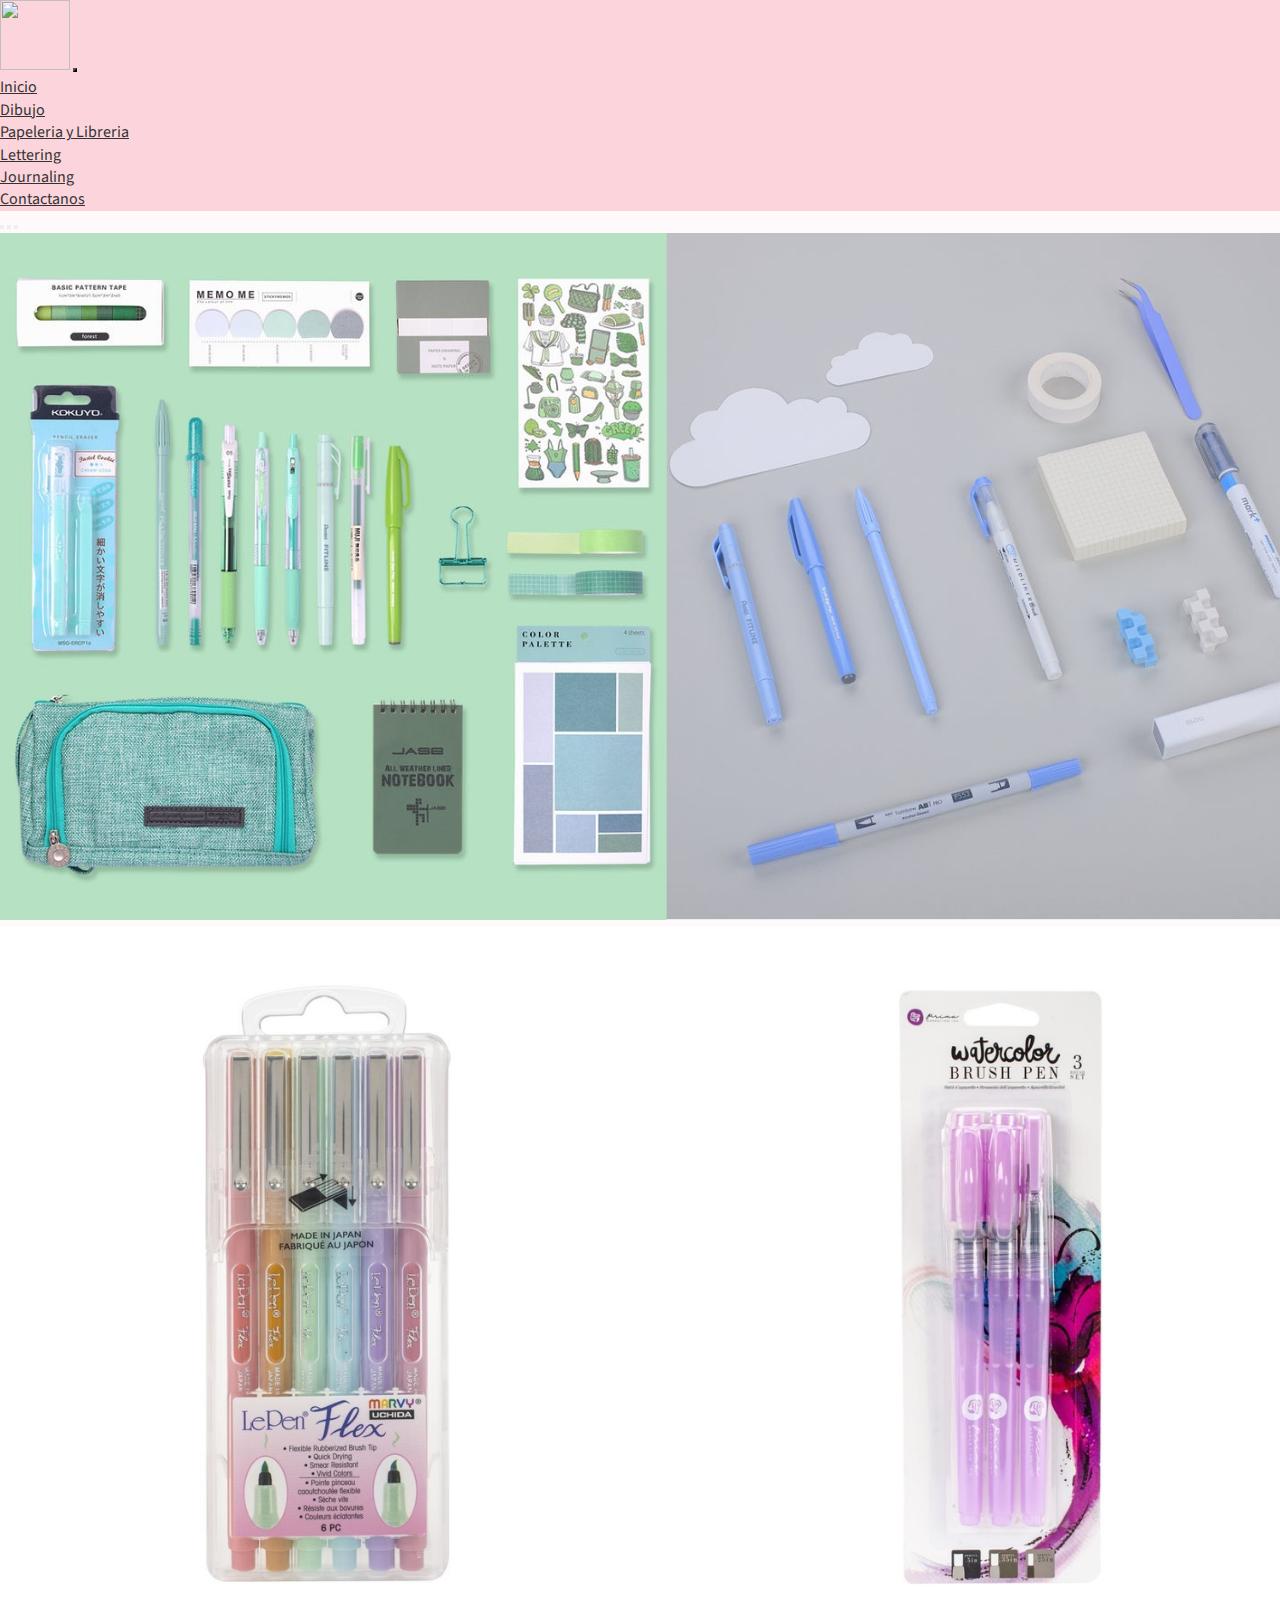
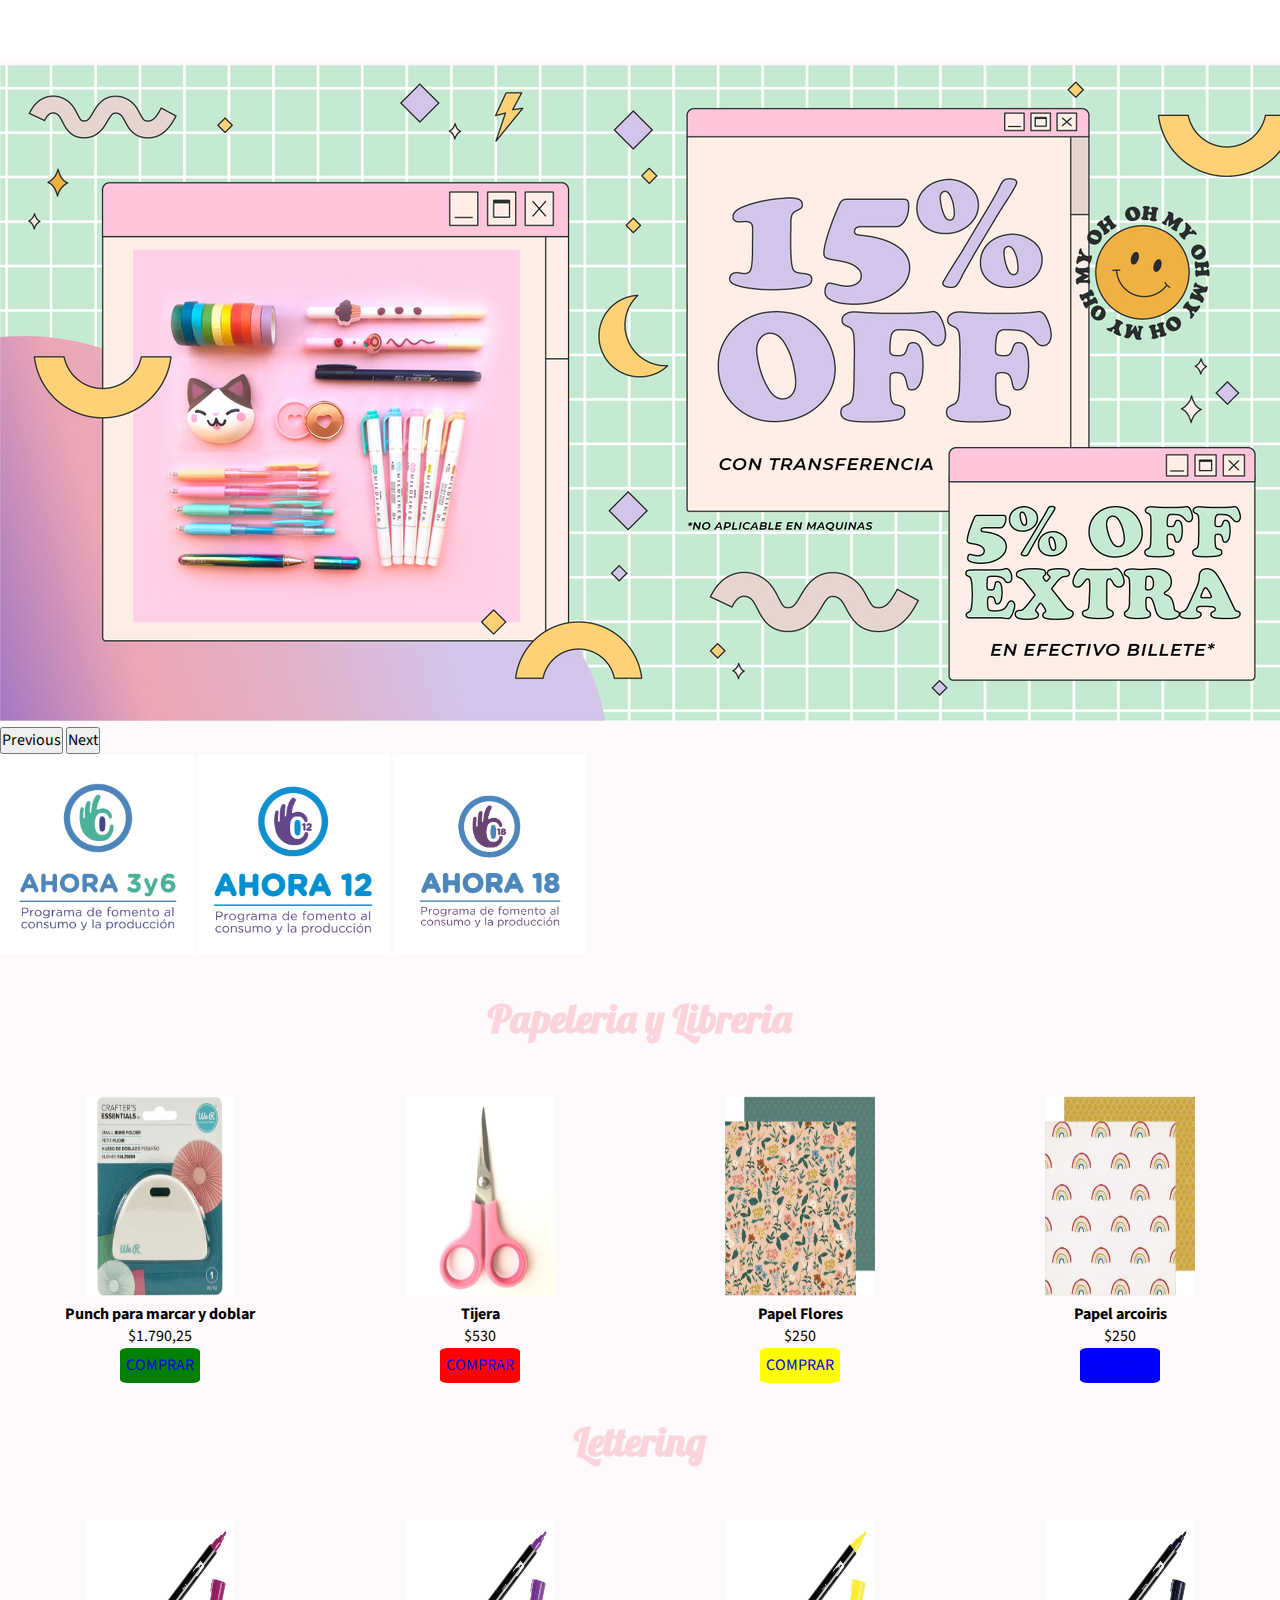
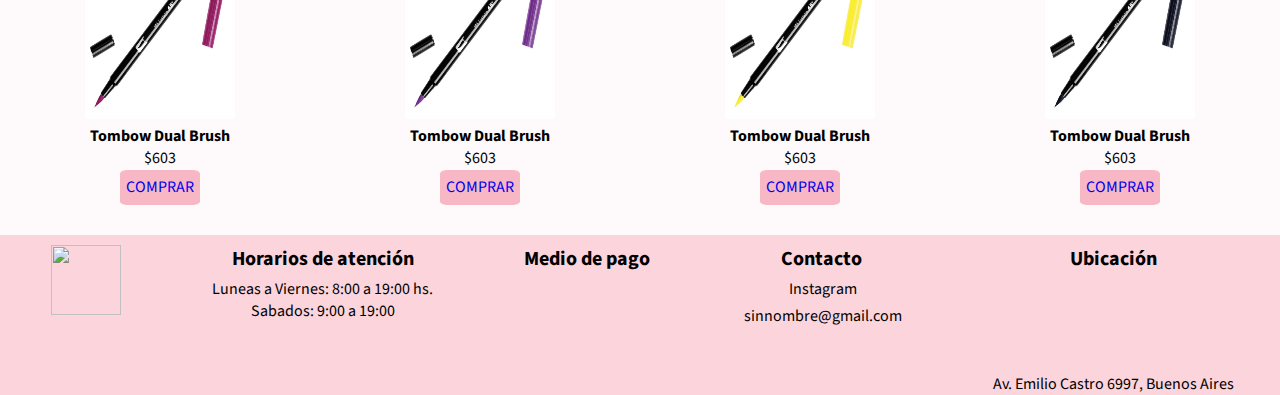
==== index.html @ 9a9f1399 "index" ====
<!DOCTYPE html>
<html lang="en">
<head>
    <meta charset="utf-8">
    <meta name="viewport" content="width=device-width, initial-scale=1" >
    <link href="https://cdn.jsdelivr.net/npm/bootstrap@5.1.3/dist/css/bootstrap.min.css" rel="stylesheet" integrity="sha384-1BmE4kWBq78iYhFldvKuhfTAU6auU8tT94WrHftjDbrCEXSU1oBoqyl2QvZ6jIW3" crossorigin="anonymous">
    <link rel="preconnect" href="https://fonts.googleapis.com">
    <link rel="preconnect" href="https://fonts.gstatic.com" crossorigin>
    <link href="https://fonts.googleapis.com/css2?family=IBM+Plex+Sans:ital,wght@0,300;1,200&family=Luxurious+Roman&family=Nanum+Gothic:wght@700&family=Open+Sans:ital,wght@0,600;1,400&family=Playfair+Display:ital,wght@0,400;1,500&family=Source+Sans+Pro:wght@200&display=swap" rel="stylesheet">
    <link rel="preconnect" href="https://fonts.googleapis.com">
    <link rel="preconnect" href="https://fonts.gstatic.com" crossorigin>
    <link href="https://fonts.googleapis.com/css2?family=IBM+Plex+Sans:ital,wght@0,300;1,200&family=Lobster&family=Luxurious+Roman&family=Nanum+Gothic:wght@700&family=Open+Sans:ital,wght@0,600;1,400&family=Playfair+Display:ital,wght@0,400;1,500&family=Source+Sans+Pro:wght@200&display=swap" rel="stylesheet">
    <meta http-equiv="X-UA-Compatible" content="IE=edge">
    <title>Zona Papel</title>
    <link rel="stylesheet" href="https://cdnjs.cloudflare.com/ajax/libs/font-awesome/6.0.0-beta3/css/all.min.css" integrity="sha512-Fo3rlrZj/k7ujTnHg4CGR2D7kSs0v4LLanw2qksYuRlEzO+tcaEPQogQ0KaoGN26/zrn20ImR1DfuLWnOo7aBA==" crossorigin="anonymous" referrerpolicy="no-referrer" />
    <link rel="stylesheet" href="css/main.css">
    <meta name="keywords" content="lettering, dibujo, papeleria bonita, papeleria, journaling, artistica" >
    <meta name="description" content="Zona Papel| Encontrá articulos de Librería, Lettering y Journaling,etc. Enviamos a toda la Argentina">

</head>
<body>
    <header class="cabecera">
        <nav class="navbar navbar-expand-md sticky-top">
            <div class="container-fluid">
                <img class="logo" src="https://d3ugyf2ht6aenh.cloudfront.net/stores/001/037/217/themes/common/logo-2055998280-1565468086-b9116919ba7d01151e29ec7195a3d9411565468087-480-0.jpg?0" height="70" width="70">
                <button class="navbar-toggler " style="background-color: #F8B7C4" type="button" data-bs-toggle="collapse" data-bs-target="#navbarSupportedContent" aria-controls="navbarSupportedContent" >
                <span class="navbar-toggler-icon"></span>
                </button>
                <div class="collapse navbar-collapse d-md-flex justify-content-end" id="navbarSupportedContent">
                    <ul class="navbar-nav  mb-2 mb-lg-0">
                        <li class="nav-item text-center">
                            <a class="nav-link active cabeceraTexto" aria-current="page" href="#">Inicio</a>
                        </li>
                        <li class="nav-item text-center" >
                            <a class="nav-link cabeceraTexto" href="vistas/dibujo.html"  target="_blank">Dibujo</a>
                        </li>
                        <li class="nav-item text-center">
                            <a class="nav-link cabeceraTexto" href="vistas/papeleria.html" target="_blank">Papeleria y Libreria </a>
                        </li>
                        <li class="nav-item text-center">
                            <a class="nav-link cabeceraTexto" href="vistas/lettering.html" target="_blank">Lettering</a>
                        </li>
                        <li class="nav-item text-center">
                            <a class="nav-link cabeceraTexto" href="vistas/journaling.html" target="_blank">Journaling</a>
                        </li>
                        <li class="nav-item text-center">
                            <a class="nav-link cabeceraTexto" href="vistas/contacto.html" target="_blank">Contactanos</a>
                        </li>
                    </ul>
                </div>
            </div>
        </nav>
    </header>
    <section class="container-fluid"> 
        <div class="row">
            <div class="p-0">
            <div id="carouselExampleIndicators" class="carousel slide" data-bs-ride="carousel">
                <div class="carousel-indicators">
                <button type="button" data-bs-target="#carouselExampleIndicators" data-bs-slide-to="0" class="active" aria-current="true" aria-label="Slide 1"></button>
                <button type="button" data-bs-target="#carouselExampleIndicators" data-bs-slide-to="1" aria-label="Slide 2"></button>
                <button type="button" data-bs-target="#carouselExampleIndicators" data-bs-slide-to="2" aria-label="Slide 3"></button>
                </div>
                <div class="carousel-inner">
                    <div class="carousel-item active ">
                        <img src="multimedia/slide/diseño1.png" class="d-block w-100 " alt="...">
                    </div>
                    <div class="carousel-item">
                        <img src="multimedia/slide/diseño2.png" class="d-block w-100 " alt="...">
                    </div>
                    <div class="carousel-item">
                        <img src="multimedia/slide/slideImg1.jpg" class="d-block w-100 " alt="...">
                    </div>
                </div>
                <button class="carousel-control-prev" type="button" data-bs-target="#carouselExampleIndicators" data-bs-slide="prev">
                <span class="carousel-control-prev-icon" aria-hidden="true"></span>
                <span class="visually-hidden">Previous</span>
                </button>
                <button class="carousel-control-next" type="button" data-bs-target="#carouselExampleIndicators" data-bs-slide="next">
                <span class="carousel-control-next-icon" aria-hidden="true"></span>
                <span class="visually-hidden">Next</span>
                </button>
            </div>
            </div>
        </div>
    </section>
    <div class="container-fluid flex-direction-md-column">
        <div class="row" >
            <img class="col-md-4" src="multimedia/promocionesBancarias/ahora3y6.png" alt="ahora3y6" height="200" >
            <img class="col-md-4" src="multimedia/promocionesBancarias/ahora12.png" alt="ahora12" height="200" >
            <img class="col-md-4" src="multimedia/promocionesBancarias/ahora18.png" alt="ahora18" height="200" >
        </div>
    </div>
    <section>
        <h1 class="muestraIndexH1">Papeleria y Libreria</h1>
        <div class="muestra">
            <div class="muestraImg">
                <img class="muestraMultimedia" src="multimedia/papeleria/papeleriaImg1.jpg" alt="">
                <div class="descripcion">
                    <h3>Punch para marcar y doblar</h3>
                    <p>$1.790,25</p>
                    <button class="botonComprar1" type="button" > <a href="#" class="botonComprarEstilo">COMPRAR</a> </button>
                </div>
            </div>
            <div class="muestraImg">
                <img class="muestraMultimedia" src="multimedia/papeleria/papeleriaImg2.jpg" alt="">
                <div class="descripcion">
                    <h3>Tijera</h3>
                    <p>$530</p>
                    <button class="botonComprar2" type="button" > <a href="#" class="botonComprarEstilo">COMPRAR</a> </button>
                </div>
            </div>
            <div class="muestraImg">
                <img class="muestraMultimedia" src="multimedia/papeleria/papeleriaImg5.jpg" alt="">
                <div class="descripcion">
                    <h3>Papel Flores</h3>
                    <p>$250</p>
                    <button class="botonComprar3" type="button" > <a href="#" class="botonComprarEstilo">COMPRAR</a> </button>
                </div>
            </div>
            <div class="muestraImg">
                <img class="muestraMultimedia" src="multimedia/papeleria/papeleriaImg4.jpg" alt="">
                <div class="descripcion">
                    <h3>Papel arcoiris</h3>
                    <p>$250</p>
                    <button class="botonComprar4" type="button" > <a href="#" class="botonComprarEstilo">COMPRAR</a> </button>
                </div>
            </div>
        </div>
    </section>
    <section>
        <h1 class="muestraIndexH1">Lettering</h1>
        <div class="muestra">
            <div class="muestraImg">
                <img class="muestraMultimedia" src="multimedia/lettering/letteringImg1.jpg" alt="">
                <div class="descripcion">
                    <h3>Tombow Dual Brush</h3>
                    <p>$603</p>
                    <button class="botonComprar5" type="button" > <a href="#" class="botonComprarEstilo">COMPRAR</a> </button>
                </div>
            </div>
            <div class="muestraImg">
                <img class="muestraMultimedia" src="multimedia/lettering/letteringImg7.jpg" alt="">
                <div class="descripcion">
                    <h3>Tombow Dual Brush</h3>
                    <p>$603</p>
                    <button class="botonComprar5" type="button" > <a href="#" class="botonComprarEstilo">COMPRAR</a> </button>
                </div>
            </div>
            <div class="muestraImg">
                <img class="muestraMultimedia" src="multimedia/lettering/letteringImg8.jpg" alt="">
                <div class="descripcion">
                    <h3>Tombow Dual Brush</h3>
                    <p>$603</p>
                    <button class="botonComprar5" type="button" > <a href="#" class="botonComprarEstilo">COMPRAR</a> </button>
                </div>
            </div>
            <div class="muestraImg">
                <img class="muestraMultimedia" src="multimedia/lettering/letteringImg4.jpg" alt="">
                <div class="descripcion">
                    <h3>Tombow Dual Brush</h3>
                    <p>$603</p>
                    <button class="botonComprar5" type="button" > <a href="#" class="botonComprarEstilo">COMPRAR</a> </button>
                </div>
            </div>
        </div>
    </section>
    <footer>
        <section class="footerContenedorTodo">
            <div class="logoFooter">
                <a href="#"><img src="https://d3ugyf2ht6aenh.cloudfront.net/stores/001/037/217/themes/common/logo-2055998280-1565468086-b9116919ba7d01151e29ec7195a3d9411565468087-480-0.jpg?0" height="70" width="70"></a>
            </div>
        
            <div>
                <h3 class="footerHorarioAtencion">Horarios de atención</h3>
                <section class="footerHorarioTexto"> 
                    <p>Luneas a Viernes: 8:00 a 19:00 hs.</p>
                    <p>Sabados: 9:00 a 19:00</p>
                </section>
            </div>
    
            <div >
                <h3 class="footerMediosDePago">Medio de pago</h3>
                <section class="footerTarjetas">
                    <i class="fab fa-cc-visa"></i>
                    <i class="fab fa-cc-mastercard"></i>
                    <i class="fab fa-paypal"></i>
                    <i class="fas fa-money-bill-wave"></i>
                </section>  
            </div>
    
            <div >
                <h3 class="footerContacto">Contacto</h3>
                <div class="footerRedes">
                    <i class="fab fa-instagram"></i>
                    <a href="https://www.instagram.com/" class="footerNombreRedes" target=_blank>Instagram</a>
                </div>
                <div class="footerRedes">
                    <i class="fas fa-envelope"></i>
                    <a href="https://mail.google.com/mail/u/0/#inbox?compose=new" class="footerNombreRedes" target="_blank">sinnombre@gmail.com</a>
                </div>
            </div>
    
            <div>
                <h3 class="footerUbicacion"> Ubicación</h3>
                <div align="center">
                    <iframe class="footerMaps" src="https://www.google.com/maps/embed?pb=!1m18!1m12!1m3!1d3282.0857865982603!2d-58.519435785485015!3d-34.65253636758842!2m3!1f0!2f0!3f0!3m2!1i1024!2i768!4f13.1!3m3!1m2!1s0x95bcc856e1b2ae71%3A0x45b7f5cea31ee939!2sZona%20Papel!5e0!3m2!1ses!2sar!4v1642080886686!5m2!1ses!2sar" "align = middle"></iframe>
                </div>
                <a class="footerDireccion" href="https://www.google.com.ar/maps/place/Zona+Papel/@-34.6525364,-58.5194358,17z/data=!3m1!4b1!4m5!3m4!1s0x95bcc856e1b2ae71:0x45b7f5cea31ee939!8m2!3d-34.6525797!4d-58.5171946?hl=es" target="_blank" >Av. Emilio Castro 6997, Buenos Aires</a>
            </div>
    
    
        </section>
    </footer>





    

    <script src="https://cdn.jsdelivr.net/npm/bootstrap@5.1.3/dist/js/bootstrap.bundle.min.js" integrity="sha384-ka7Sk0Gln4gmtz2MlQnikT1wXgYsOg+OMhuP+IlRH9sENBO0LRn5q+8nbTov4+1p" crossorigin="anonymous"></script>
</body>
</html>
---- css/main.css ----
* {
  margin: 0;
  padding: 0;
  -webkit-box-sizing: border-box;
          box-sizing: border-box;
  font-family: 'Source Sans Pro', sans-serif;
  font-size: 1rem;
  line-height: 1.4em;
}

body {
  background-color: #FEF9FA;
}

.cabecera {
  background-color: #FBD4DC;
}

.cabeceraTexto {
  color: #333;
}

.h1 {
  color: #FBD4DC;
  font-family: 'Lobster', cursive;
}

.muestraIndexH1 {
  color: #FBD4DC;
  font-family: 'Lobster', cursive;
  text-align: center;
  margin-top: 30px;
  font-size: 40px;
}

.botonComprar, .botonComprar1, .botonComprar2, .botonComprar3, .botonComprar4, .botonComprar5 {
  color: #000000;
  border: none;
  height: 35px;
  width: 80px;
  border-radius: 10%;
  -webkit-transition: height 2s;
  transition: height 2s;
}

.muestra {
  display: -ms-grid;
  display: grid;
      grid-template-columns: repeat(4, 1fr);
  margin-top: 50px;
  margin-bottom: 30px;
}

.muestraImg {
  text-align: center;
}

.muestraMultimedia {
  height: 200px;
  width: 150px;
}

.muestraMultimedia:hover {
  -webkit-transform: scale(1.1, 1.1);
          transform: scale(1.1, 1.1);
  -webkit-transition: 2s;
  transition: 2s;
  filter: brightness(70%);
  -webkit-filter: brightness(70%);
  -moz-filter: brightness(70%);
}

.descripcion {
  text-align: center;
}

.botonComprar1 {
  background-color: green;
}

.botonComprar2 {
  background-color: red;
}

.botonComprar3 {
  background-color: yellow;
}

.botonComprar4 {
  background-color: blue;
}

.botonComprar5 {
  background-color: #F8B7C4;
}

.botonComprar:hover, .botonComprar1:hover, .botonComprar2:hover, .botonComprar3:hover, .botonComprar4:hover, .botonComprar5:hover {
  background-color: #F8B7C4;
  height: 41px;
  list-style: none;
}

.botonComprarEstilo {
  text-decoration: none;
}

.formularioContacto {
  display: -webkit-box;
  display: -ms-flexbox;
  display: flex;
  -webkit-box-pack: center;
      -ms-flex-pack: center;
          justify-content: center;
  margin: 3rem;
}

.tituloContacto {
  color: #FBD4DC;
  font-family: 'Lobster', cursive;
  text-align: center;
  margin-top: 30px;
  font-size: 40px;
}

.formularioContenido {
  margin: 1rem;
}

.contenidoFormulario {
  width: 100%;
  height: 30px;
}

.formularioContenidoBoton {
  display: -webkit-box;
  display: -ms-flexbox;
  display: flex;
  -webkit-box-pack: center;
      -ms-flex-pack: center;
          justify-content: center;
  margin: 1rem;
}

footer {
  width: 100%;
  background-color: #FBD4DC;
  color: #000;
  padding-top: 10px;
  padding-left: 5px;
}

.footerContenedorTodo {
  display: -webkit-box;
  display: -ms-flexbox;
  display: flex;
  -ms-flex-pack: distribute;
      justify-content: space-around;
}

.footerHorarioAtencion {
  text-align: center;
  font-size: 20px;
}

.footerHorarioTexto {
  margin-top: 5px;
  text-align: center;
}

.footerMediosDePago {
  text-align: center;
  font-size: 20px;
}

.footerTarjetas i {
  margin-top: 5px;
  width: 33px;
  height: 33px;
}

.footerContacto {
  text-align: center;
  font-size: 20px;
}

.footerRedes {
  margin-top: 5px;
  display: -webkit-box;
  display: -ms-flexbox;
  display: flex;
  -webkit-box-pack: center;
      -ms-flex-pack: center;
          justify-content: center;
}

.footerNombreRedes {
  text-decoration: none;
  color: #000000;
  margin-left: 2px;
}

.footerUbicacion {
  text-align: center;
  font-size: 20px;
}

.footerDireccion {
  text-decoration: none;
  color: #000000;
}

.footerMaps {
  border: 0px;
  display: -webkit-box;
  display: -ms-flexbox;
  display: flex;
  text-align: center;
  width: 150px;
  height: 100px;
}

@media only screen and (min-width: 320px) and (max-width: 576px) {
  .muestraIndexH1 {
    color: #FBD4DC;
    font-family: 'Lobster', cursive;
    text-align: center;
    font-size: 30px;
  }
  .muestra {
    -webkit-box-orient: vertical;
    -webkit-box-direction: normal;
        -ms-flex-direction: column;
            flex-direction: column;
    -webkit-box-align: center;
        -ms-flex-align: center;
            align-items: center;
    margin-top: 30px;
    margin-bottom: 30px;
  }
  .muestraMultimedia {
    margin-top: 4%;
  }
  .footerContenedorTodo {
    -webkit-box-orient: vertical;
    -webkit-box-direction: normal;
        -ms-flex-direction: column;
            flex-direction: column;
    -webkit-box-align: center;
        -ms-flex-align: center;
            align-items: center;
  }
  .muestra {
    display: -ms-grid;
    display: grid;
        grid-template-columns: repeat(2, 1fr);
        grid-template-rows: repeat(2, 1fr);
  }
}
/*# sourceMappingURL=main.css.map */
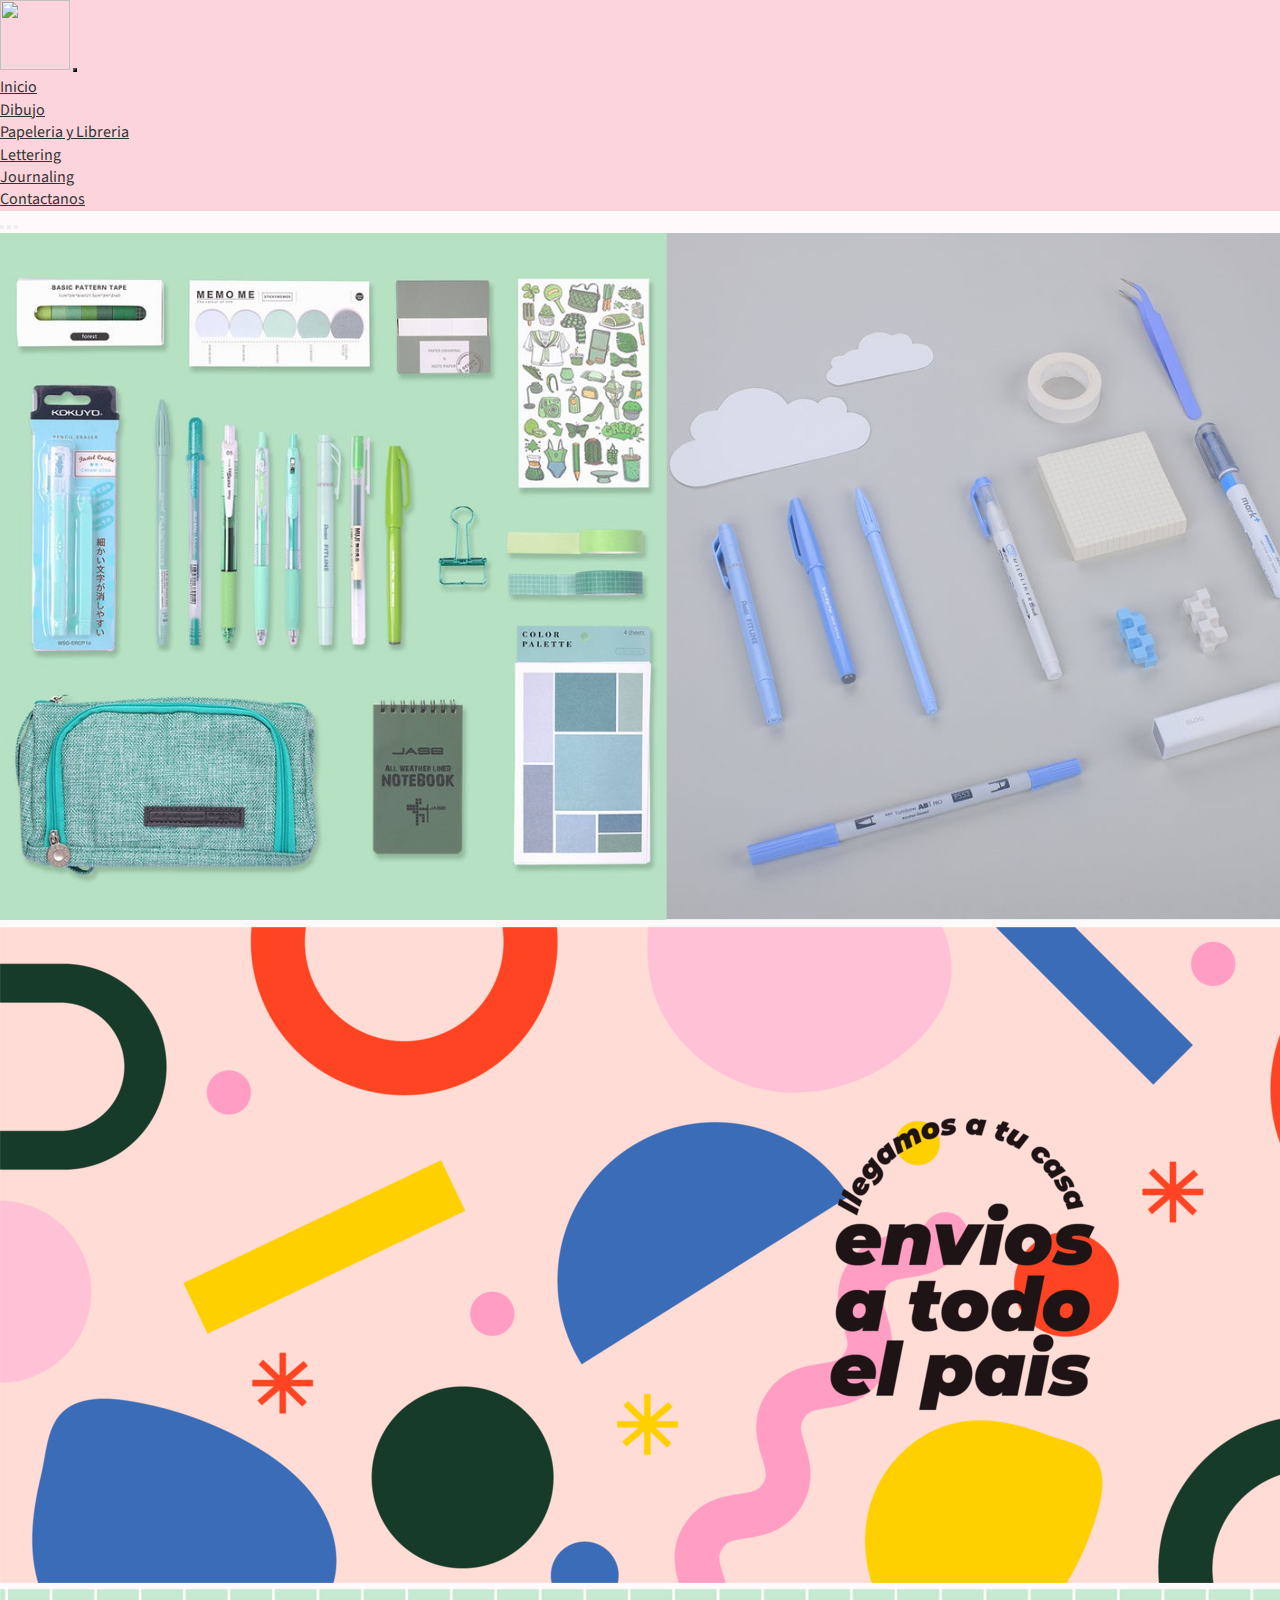
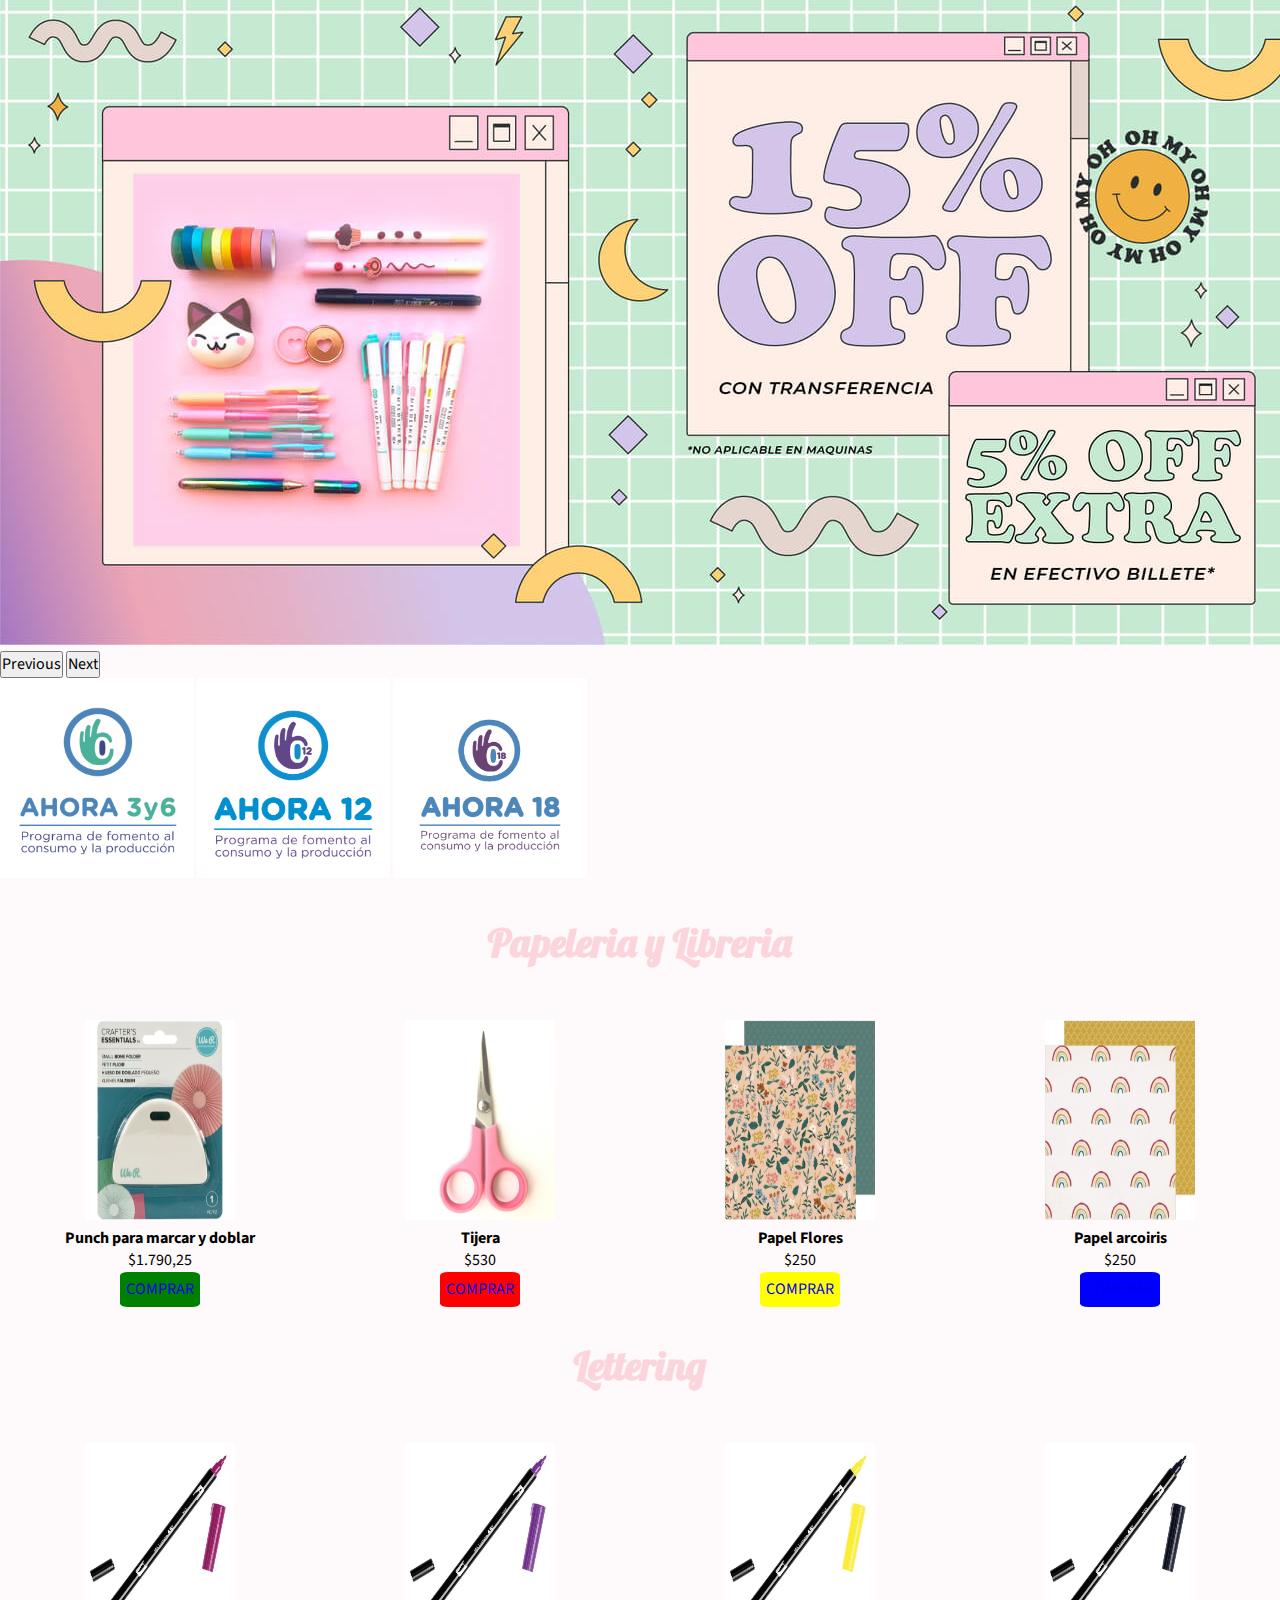
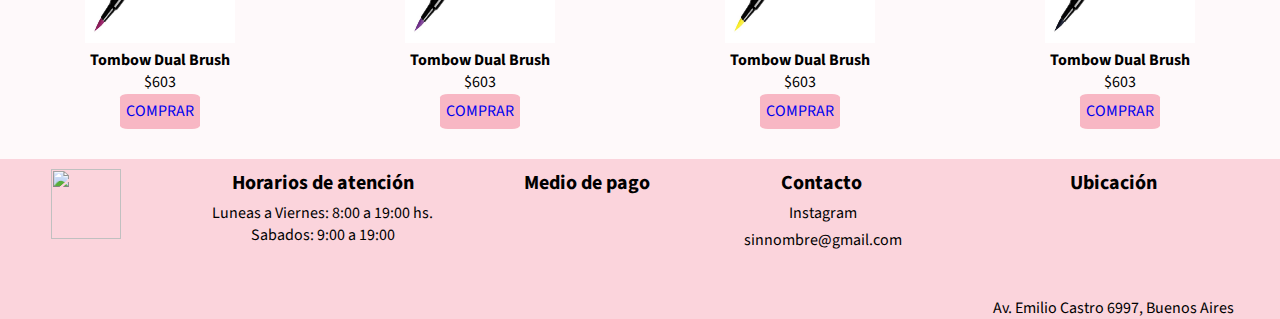
==== commit fd66baf4: "slide" ====
--- a/index.html
+++ b/index.html
@@ -23,9 +23,9 @@
         <nav class="navbar navbar-expand-md sticky-top">
             <div class="container-fluid">
                 <img class="logo" src="https://d3ugyf2ht6aenh.cloudfront.net/stores/001/037/217/themes/common/logo-2055998280-1565468086-b9116919ba7d01151e29ec7195a3d9411565468087-480-0.jpg?0" height="70" width="70">
-                <button class="navbar-toggler " style="background-color: #F8B7C4" type="button" data-bs-toggle="collapse" data-bs-target="#navbarSupportedContent" aria-controls="navbarSupportedContent" >
-                <span class="navbar-toggler-icon"></span>
-                </button>
+                <button class="navbar-toggler" style="background-color: #F8B7C4" type="button" data-bs-toggle="collapse" data-bs-target="#navbarSupportedContent" aria-controls="navbarSupportedContent" aria-expanded="true" aria-label="Toggle navigation">
+                    <span class="navbar-toggler-icon"></span>
+                    </button>
                 <div class="collapse navbar-collapse d-md-flex justify-content-end" id="navbarSupportedContent">
                     <ul class="navbar-nav  mb-2 mb-lg-0">
                         <li class="nav-item text-center">
@@ -61,11 +61,11 @@
                 <button type="button" data-bs-target="#carouselExampleIndicators" data-bs-slide-to="2" aria-label="Slide 3"></button>
                 </div>
                 <div class="carousel-inner">
-                    <div class="carousel-item active ">
+                    <div class="carousel-item">
                         <img src="multimedia/slide/diseño1.png" class="d-block w-100 " alt="...">
                     </div>
                     <div class="carousel-item">
-                        <img src="multimedia/slide/diseño2.png" class="d-block w-100 " alt="...">
+                        <img src="multimedia/slide/slideImg2.jpg" class="d-block w-100 " alt="...">
                     </div>
                     <div class="carousel-item">
                         <img src="multimedia/slide/slideImg1.jpg" class="d-block w-100 " alt="...">
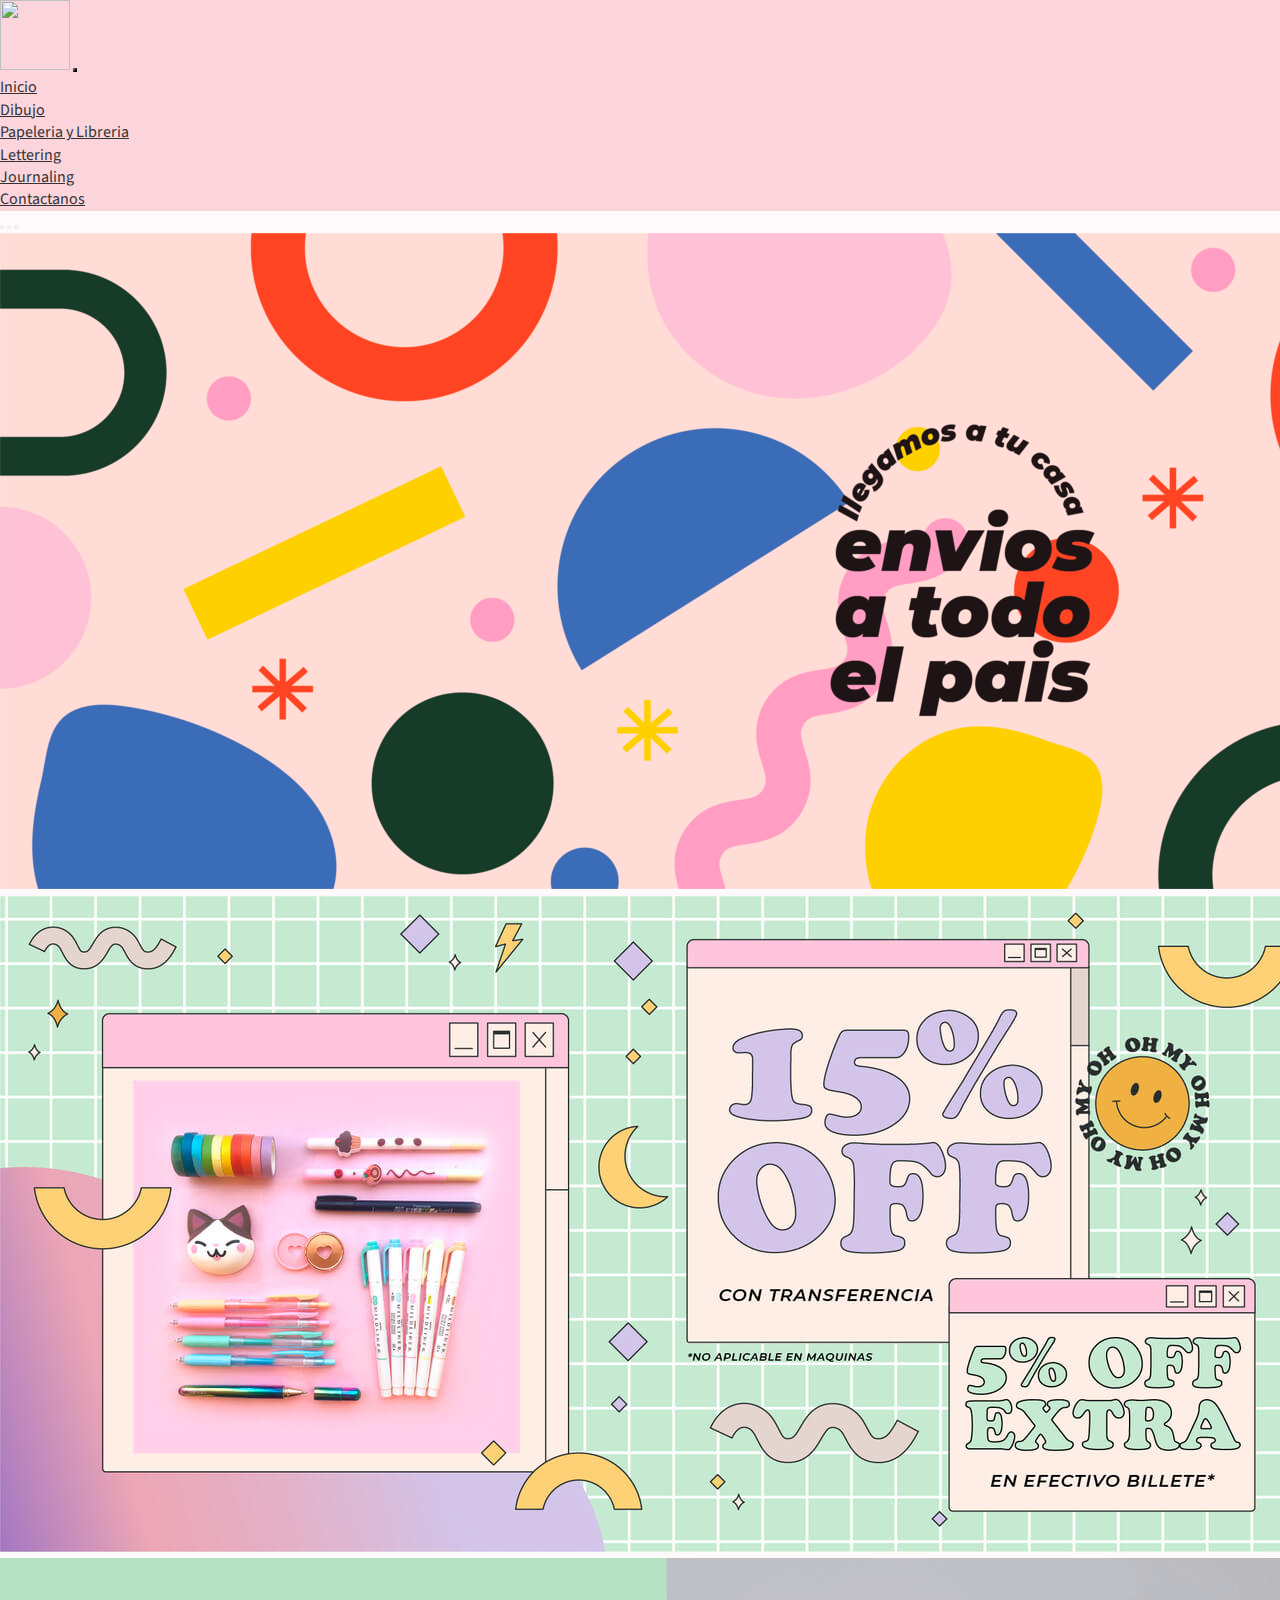
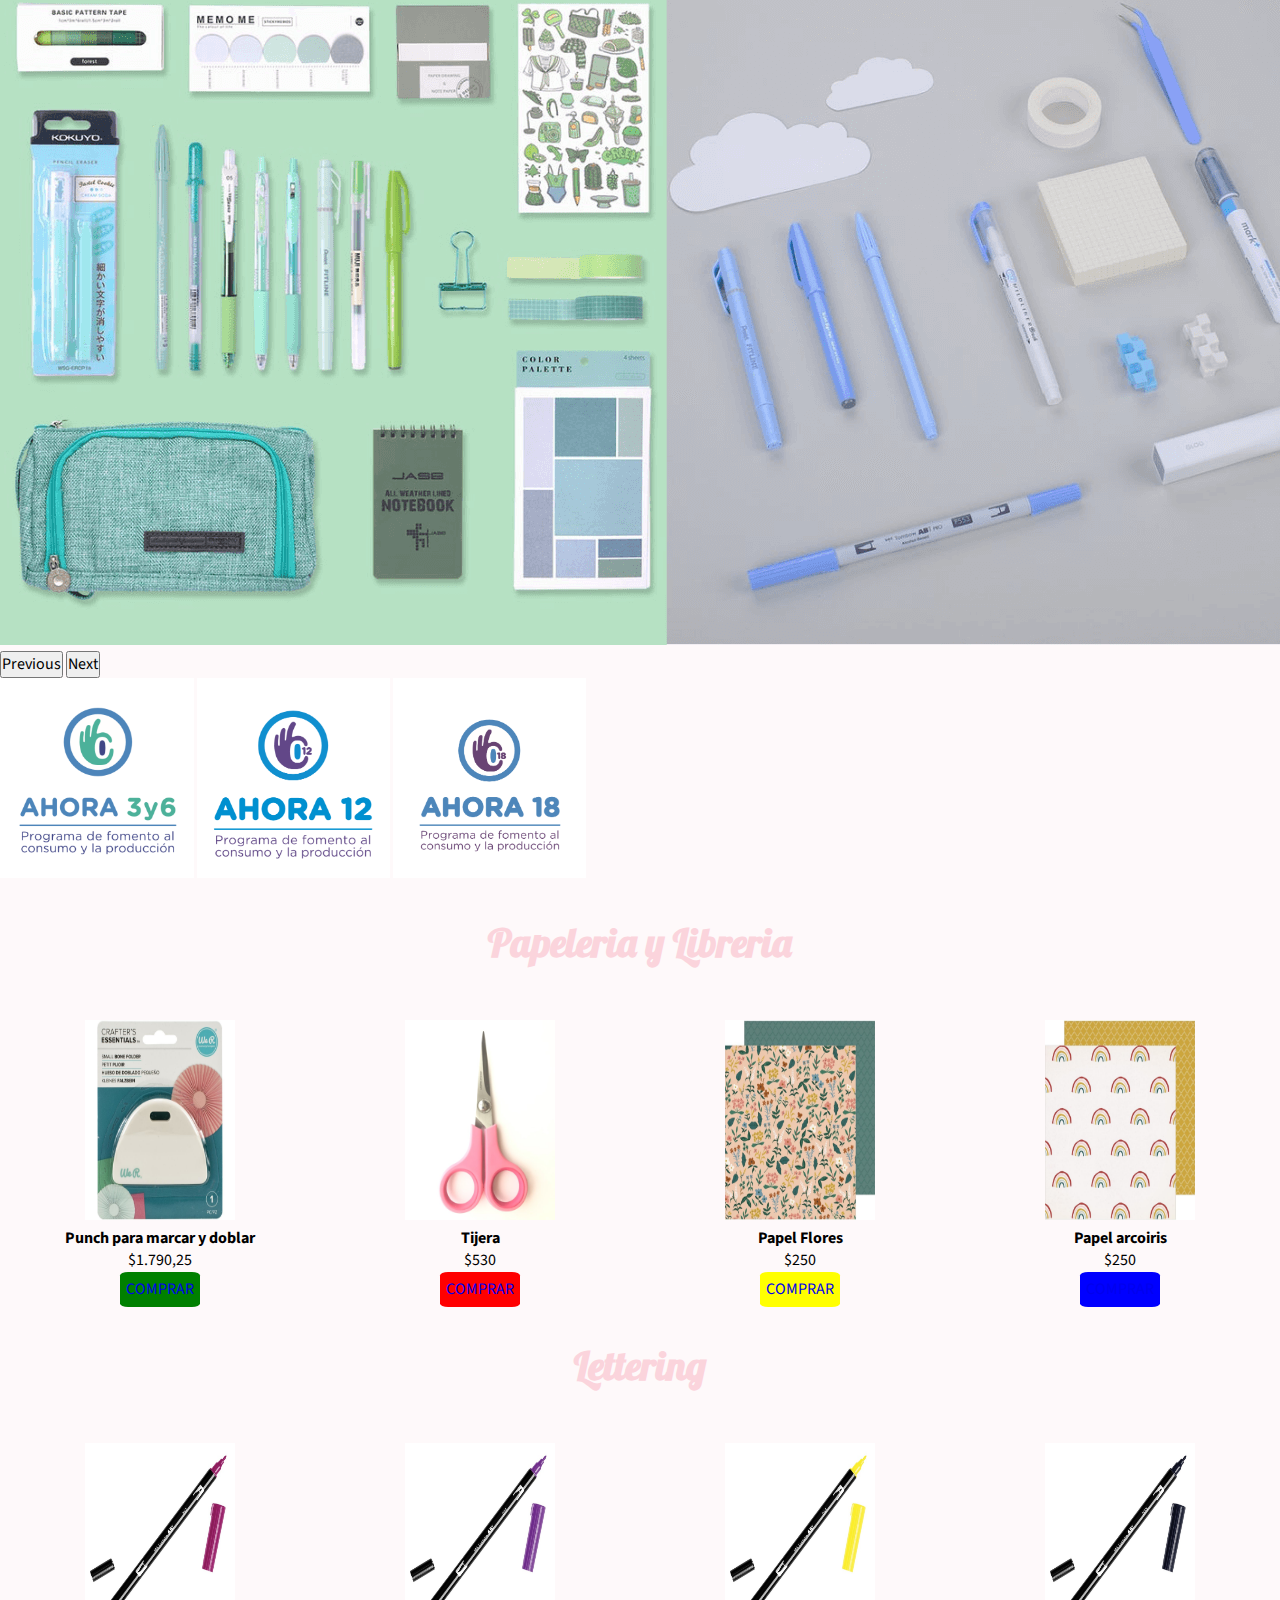
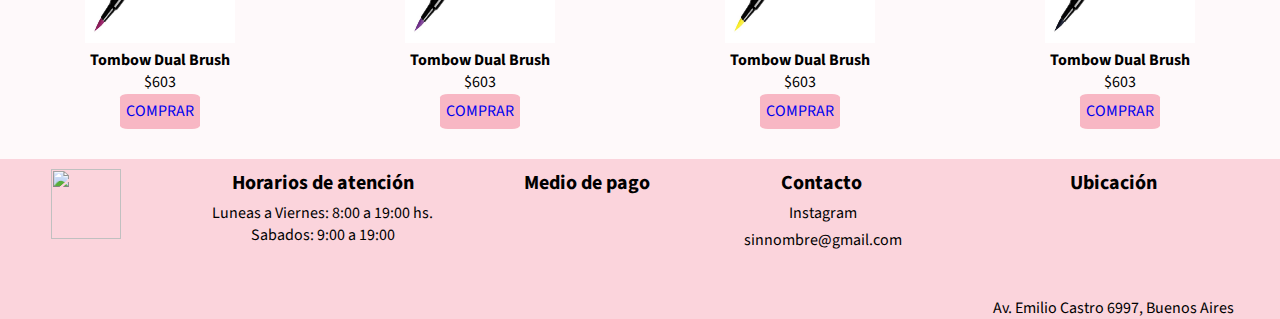
==== commit ea28d92a: "slide" ====
--- a/index.html
+++ b/index.html
@@ -26,6 +26,7 @@
                 <button class="navbar-toggler" style="background-color: #F8B7C4" type="button" data-bs-toggle="collapse" data-bs-target="#navbarSupportedContent" aria-controls="navbarSupportedContent" aria-expanded="true" aria-label="Toggle navigation">
                     <span class="navbar-toggler-icon"></span>
                     </button>
+
                 <div class="collapse navbar-collapse d-md-flex justify-content-end" id="navbarSupportedContent">
                     <ul class="navbar-nav  mb-2 mb-lg-0">
                         <li class="nav-item text-center">
@@ -61,14 +62,14 @@
                 <button type="button" data-bs-target="#carouselExampleIndicators" data-bs-slide-to="2" aria-label="Slide 3"></button>
                 </div>
                 <div class="carousel-inner">
-                    <div class="carousel-item">
-                        <img src="multimedia/slide/diseño1.png" class="d-block w-100 " alt="...">
-                    </div>
-                    <div class="carousel-item">
+                    <div class="carousel-item active ">
                         <img src="multimedia/slide/slideImg2.jpg" class="d-block w-100 " alt="...">
                     </div>
                     <div class="carousel-item">
                         <img src="multimedia/slide/slideImg1.jpg" class="d-block w-100 " alt="...">
+                    </div>
+                    <div class="carousel-item">
+                        <img src="multimedia/slide/diseño1.png" class="d-block w-100 " alt="...">
                     </div>
                 </div>
                 <button class="carousel-control-prev" type="button" data-bs-target="#carouselExampleIndicators" data-bs-slide="prev">
--- a/css/main.css
+++ b/css/main.css
@@ -46,6 +46,7 @@
 .muestra {
   display: -ms-grid;
   display: grid;
+  -ms-grid-columns: (1fr)[4];
       grid-template-columns: repeat(4, 1fr);
   margin-top: 50px;
   margin-bottom: 30px;
@@ -252,7 +253,9 @@
   .muestra {
     display: -ms-grid;
     display: grid;
+    -ms-grid-columns: (1fr)[2];
         grid-template-columns: repeat(2, 1fr);
+    -ms-grid-rows: (1fr)[2];
         grid-template-rows: repeat(2, 1fr);
   }
 }
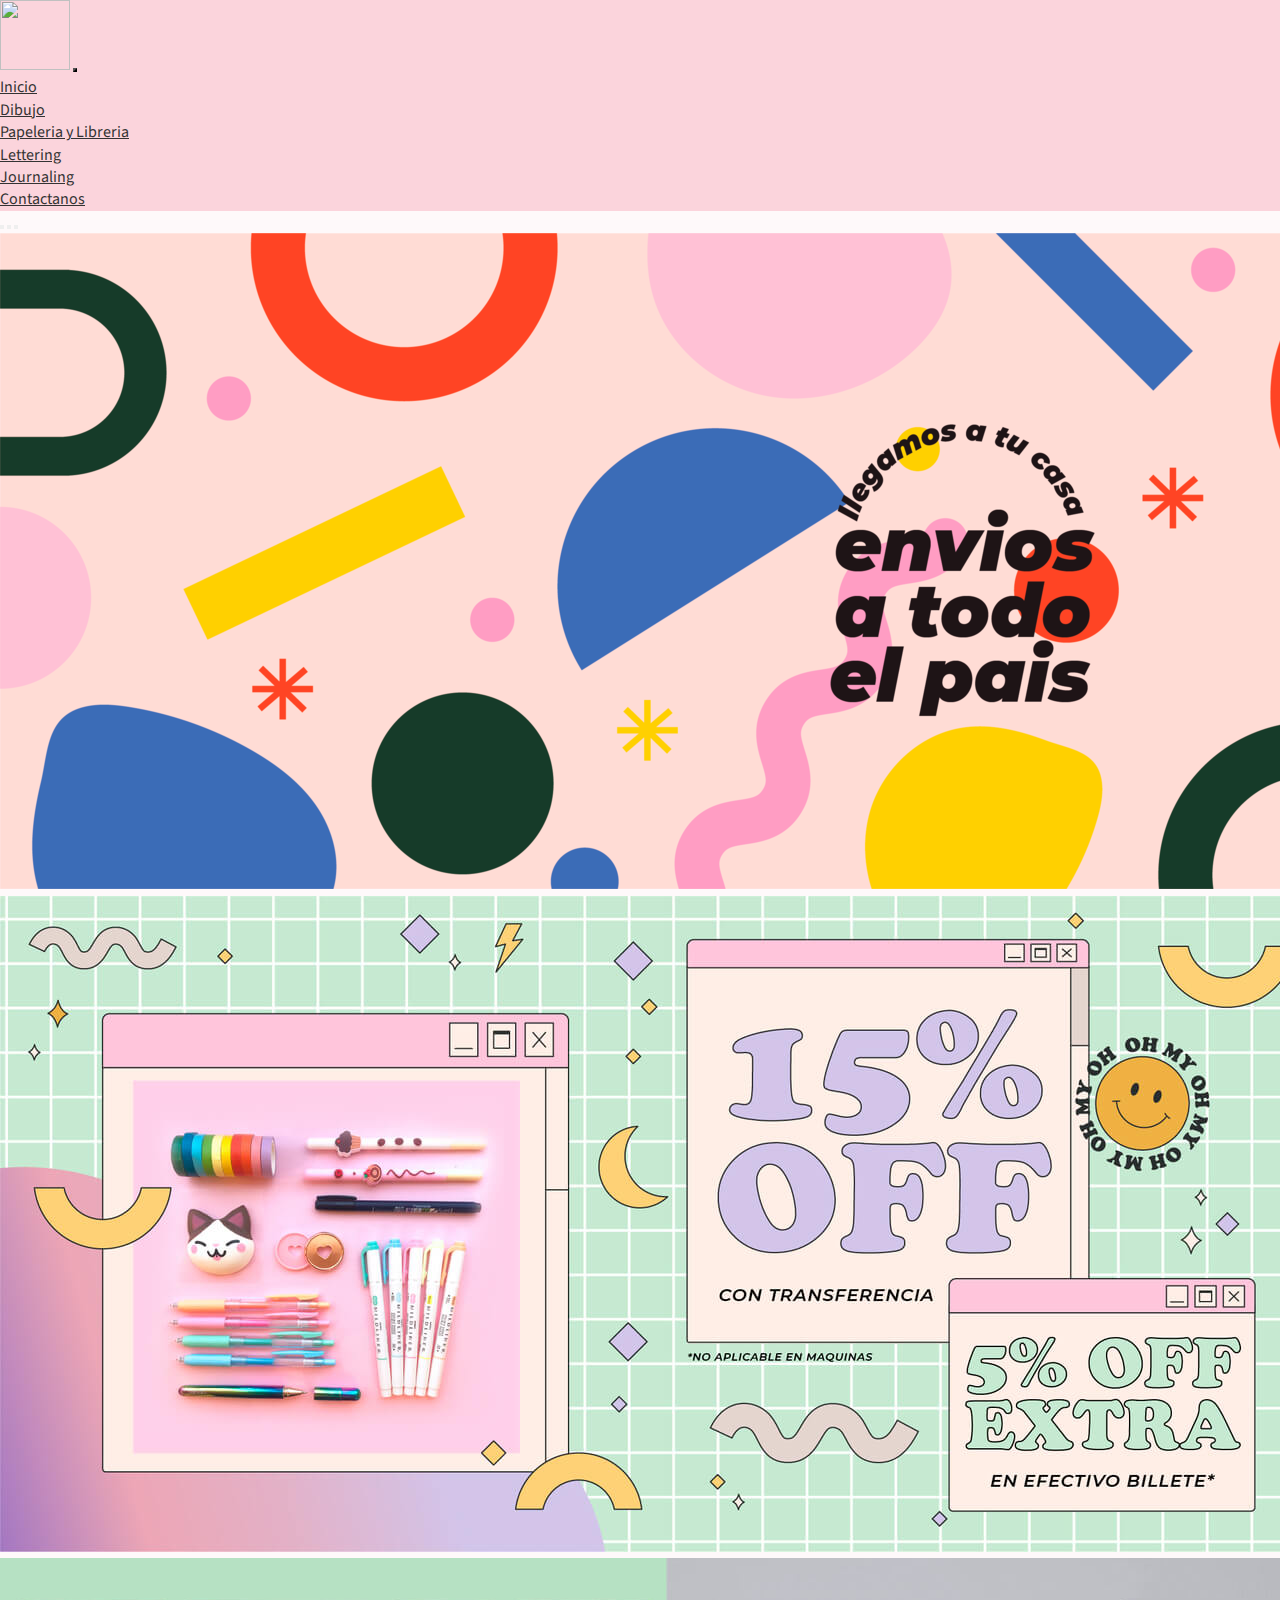
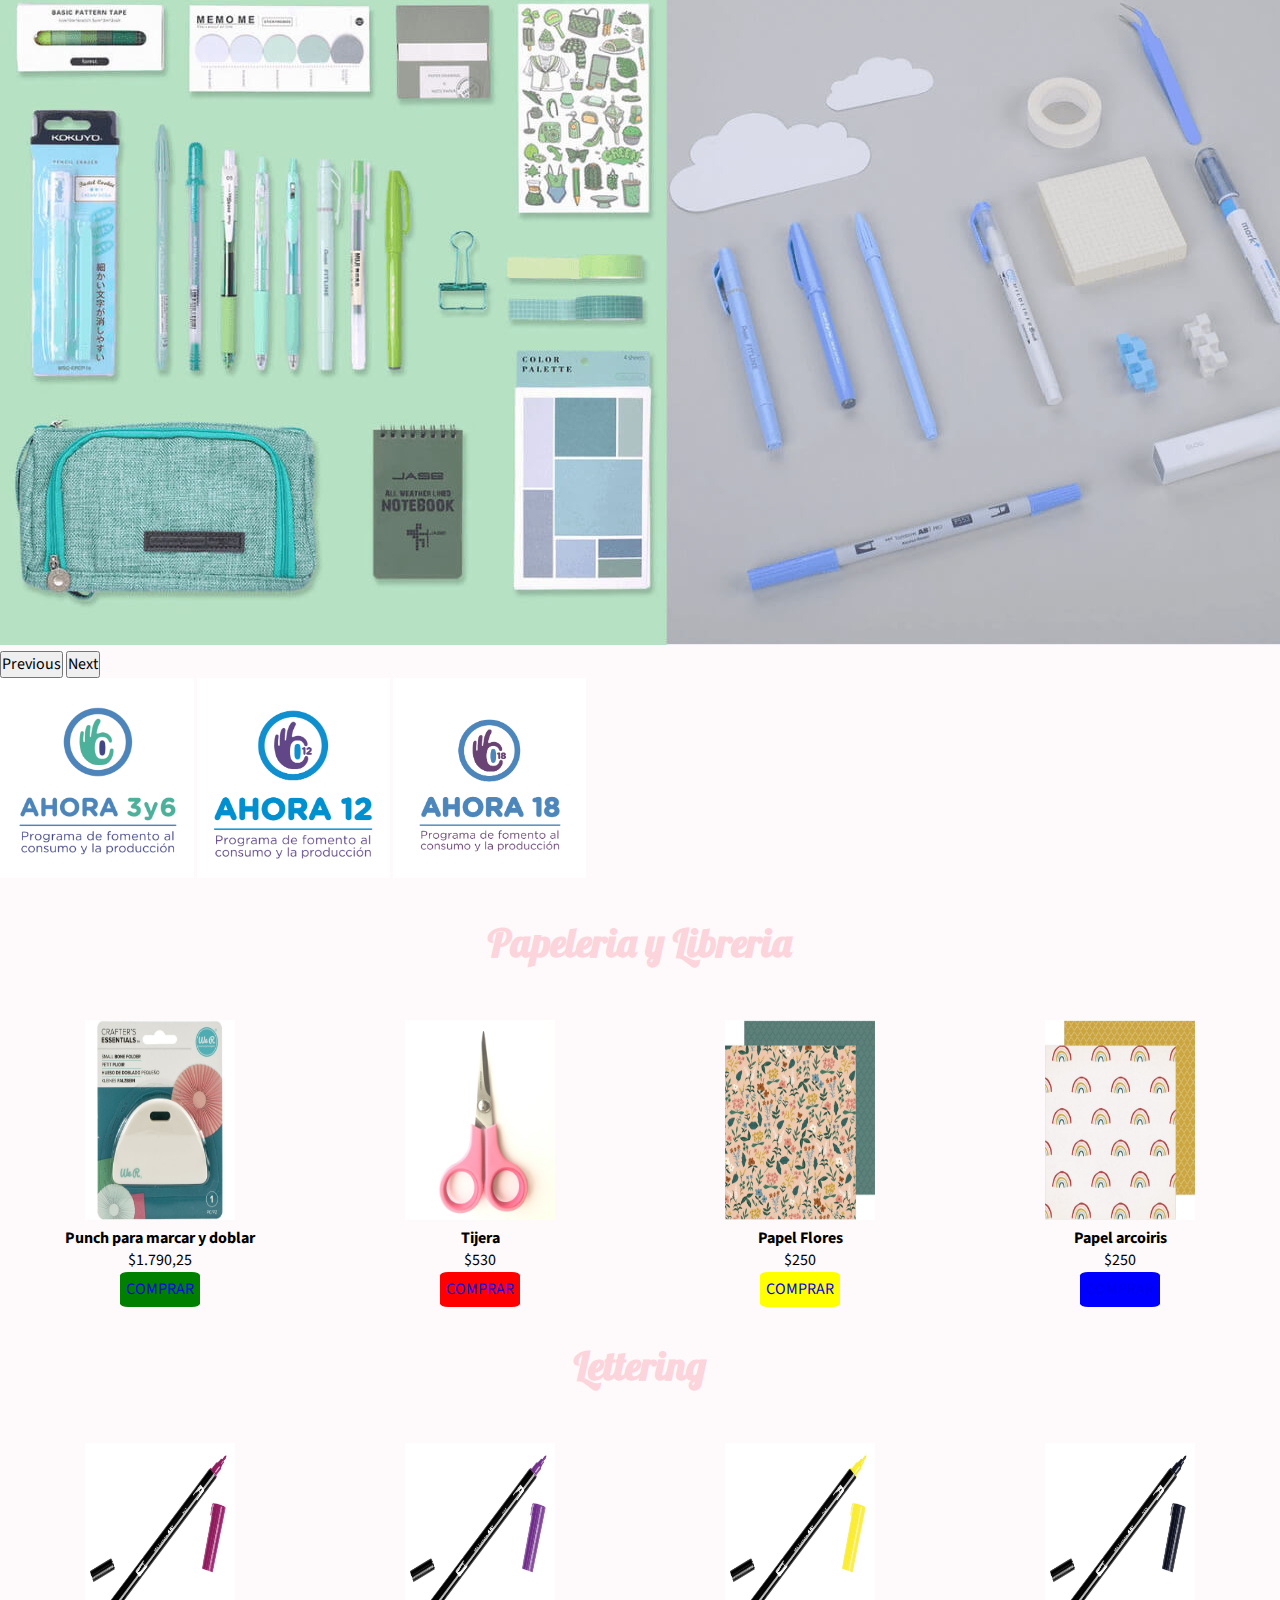
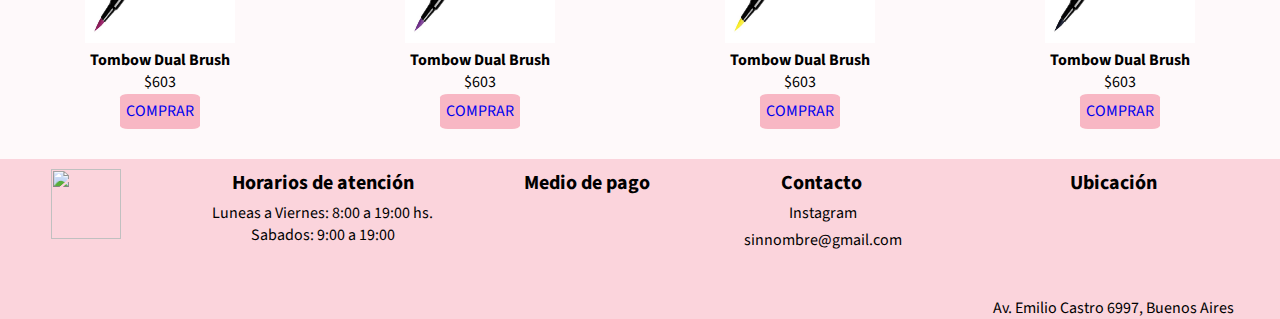
==== commit e72cf8d8: "slide" ====
--- a/index.html
+++ b/index.html
@@ -69,7 +69,7 @@
                         <img src="multimedia/slide/slideImg1.jpg" class="d-block w-100 " alt="...">
                     </div>
                     <div class="carousel-item">
-                        <img src="multimedia/slide/diseño1.png" class="d-block w-100 " alt="...">
+                        <img src="multimedia/slide/diseño1.jpg" class="d-block w-100 " alt="...">
                     </div>
                 </div>
                 <button class="carousel-control-prev" type="button" data-bs-target="#carouselExampleIndicators" data-bs-slide="prev">
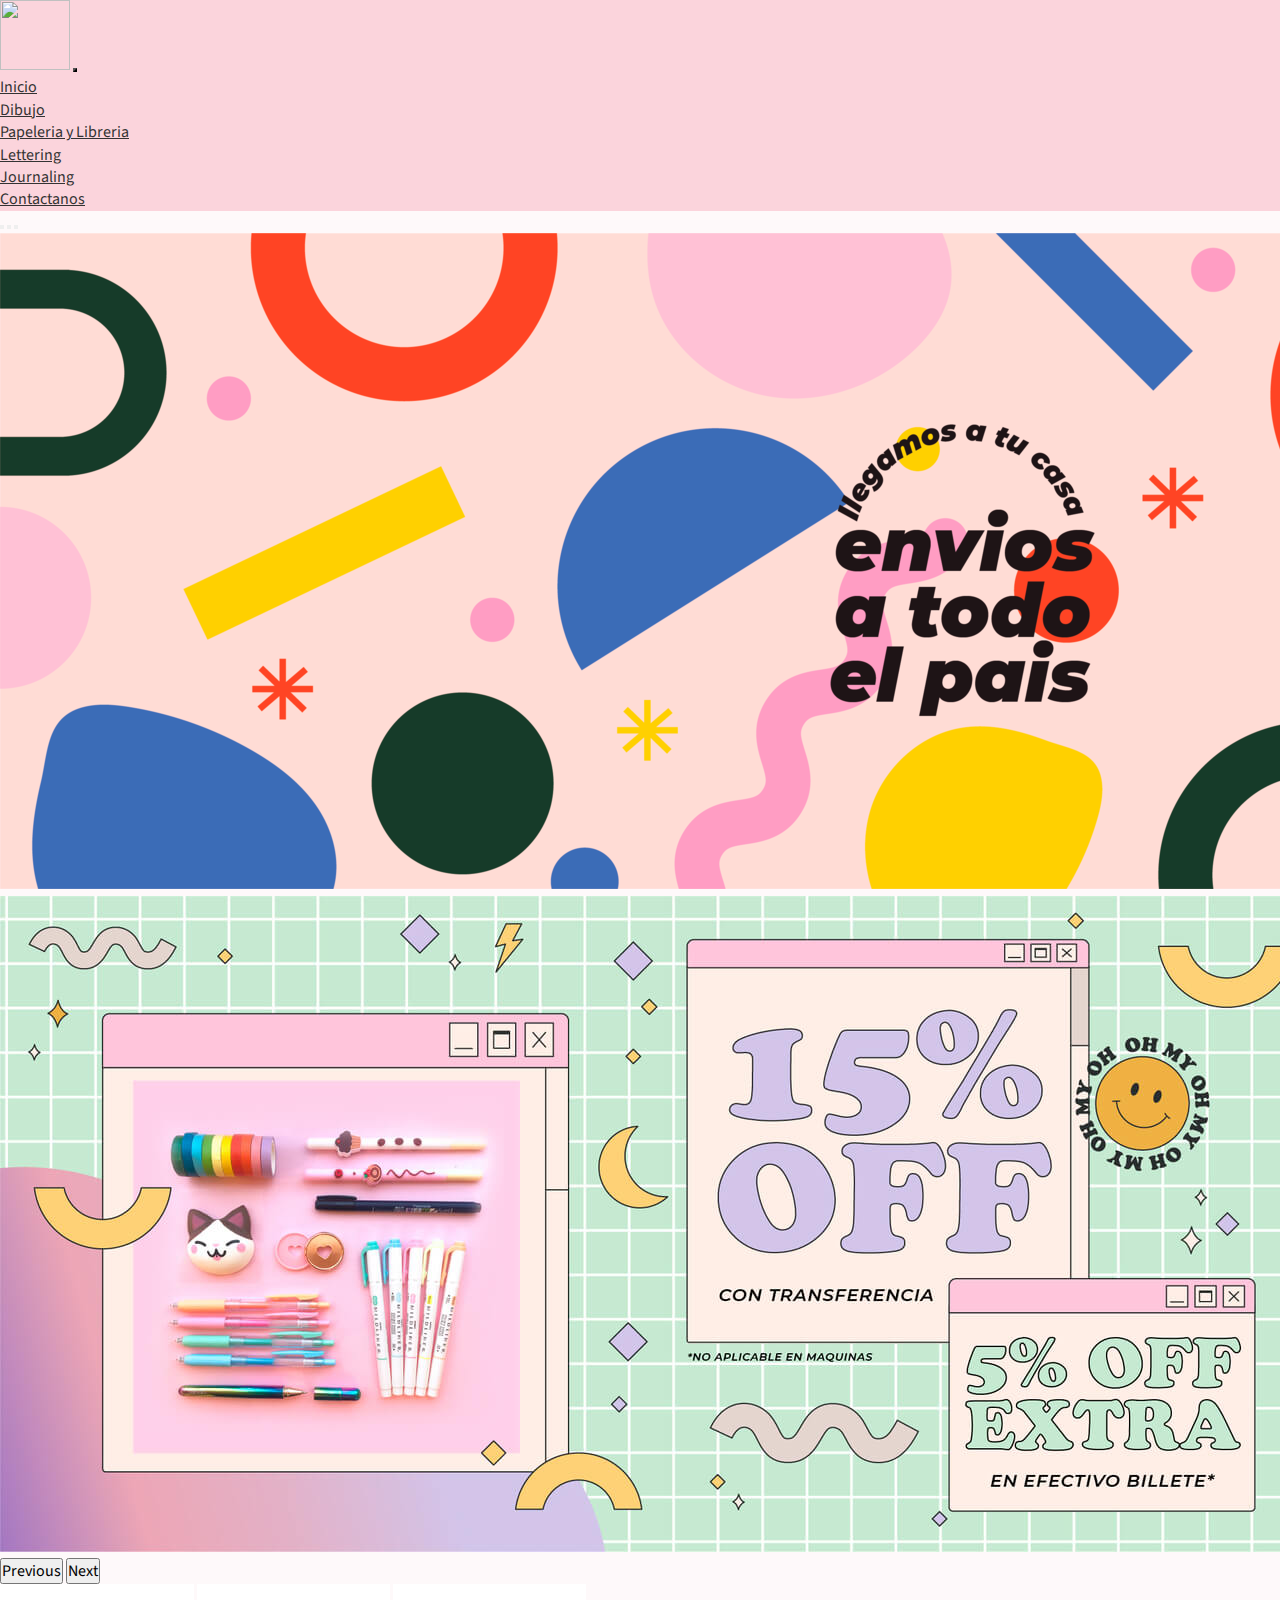
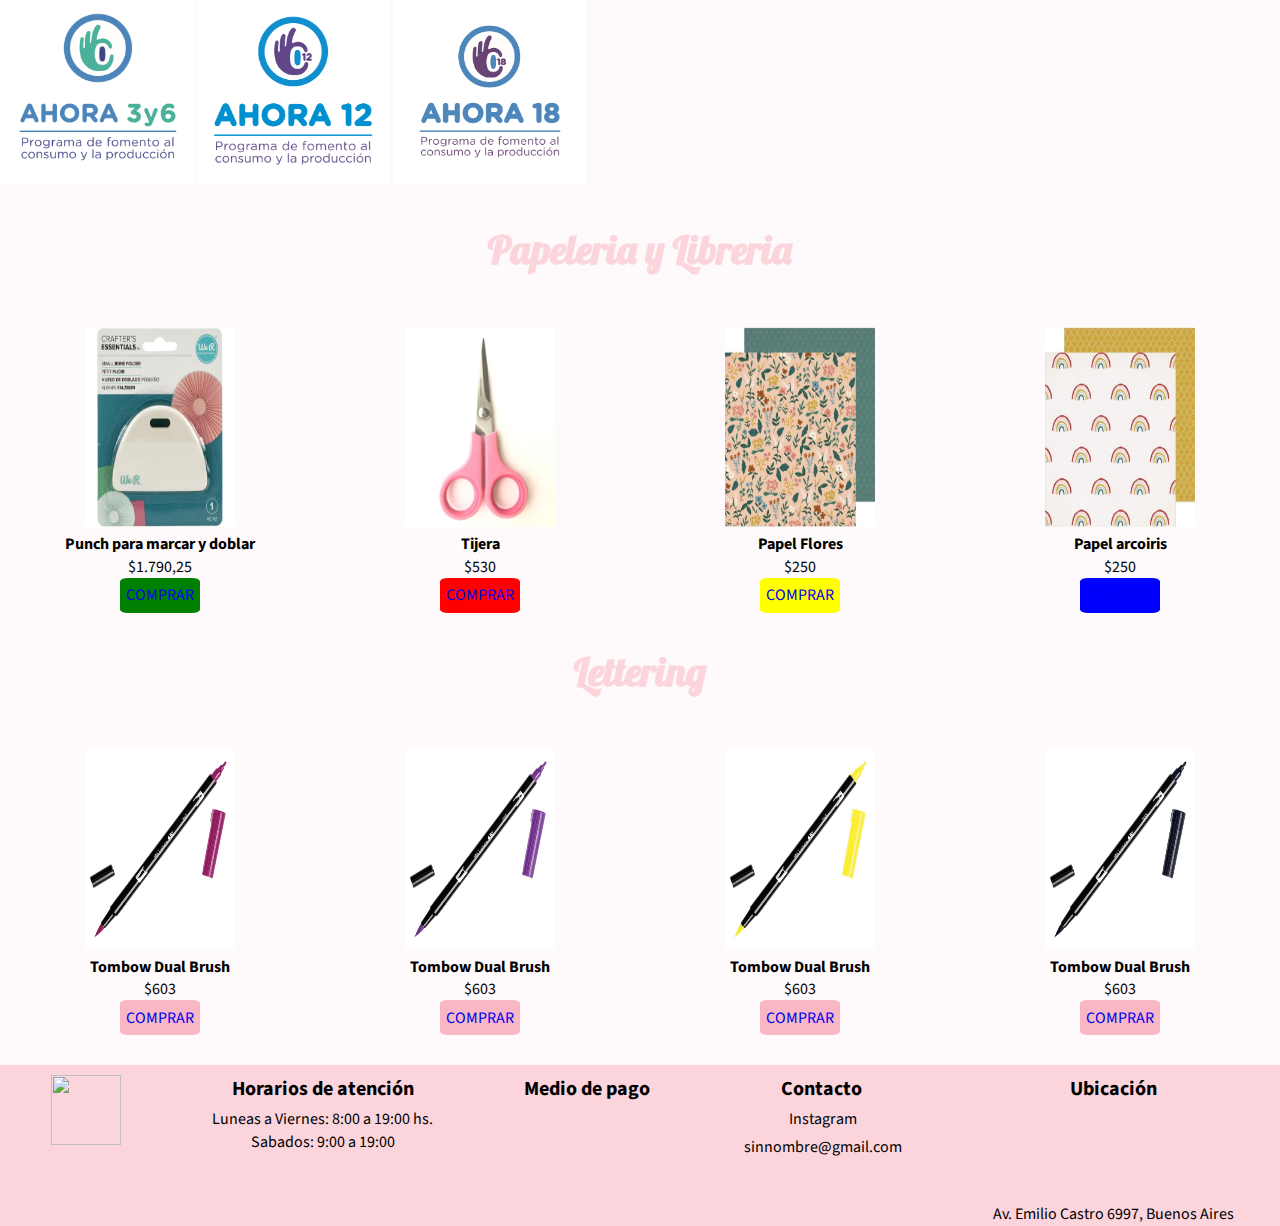
==== commit 40f1524a: "slide" ====
--- a/index.html
+++ b/index.html
@@ -68,9 +68,6 @@
                     <div class="carousel-item">
                         <img src="multimedia/slide/slideImg1.jpg" class="d-block w-100 " alt="...">
                     </div>
-                    <div class="carousel-item">
-                        <img src="multimedia/slide/diseño1.jpg" class="d-block w-100 " alt="...">
-                    </div>
                 </div>
                 <button class="carousel-control-prev" type="button" data-bs-target="#carouselExampleIndicators" data-bs-slide="prev">
                 <span class="carousel-control-prev-icon" aria-hidden="true"></span>
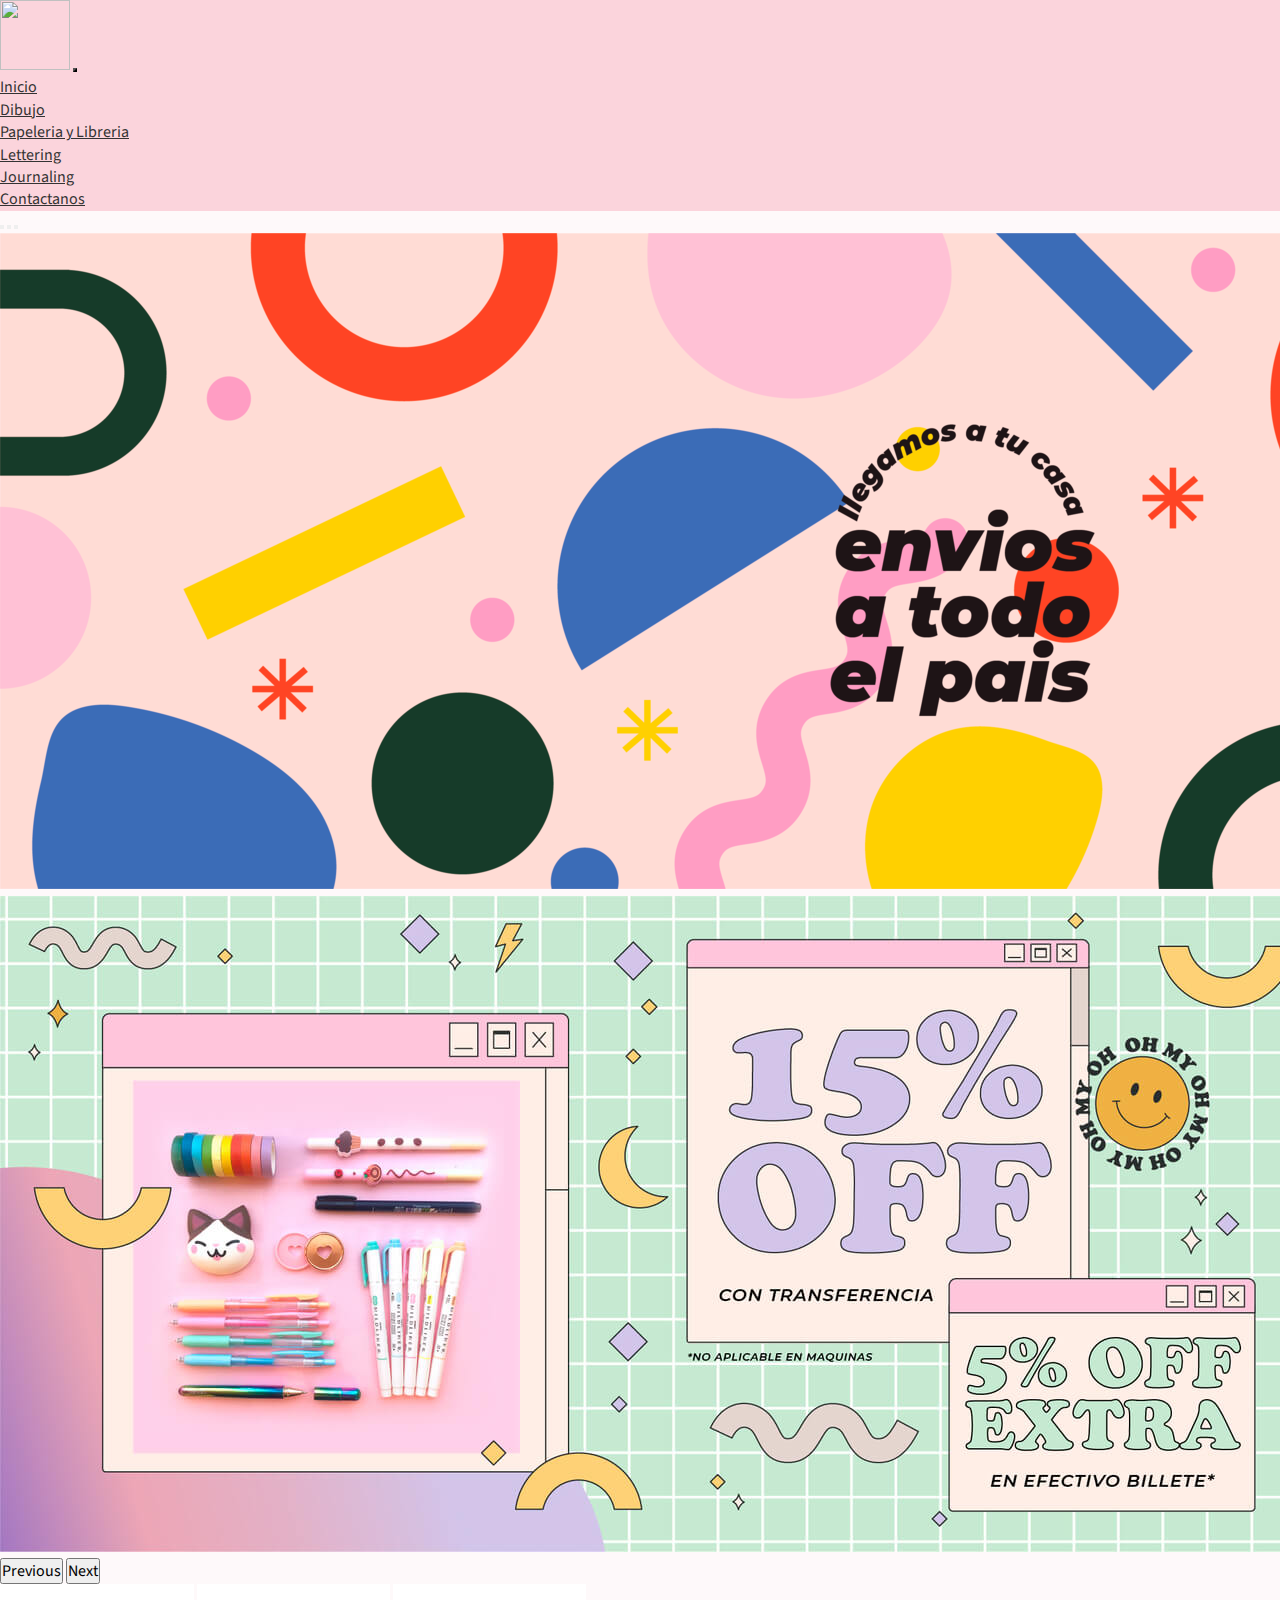
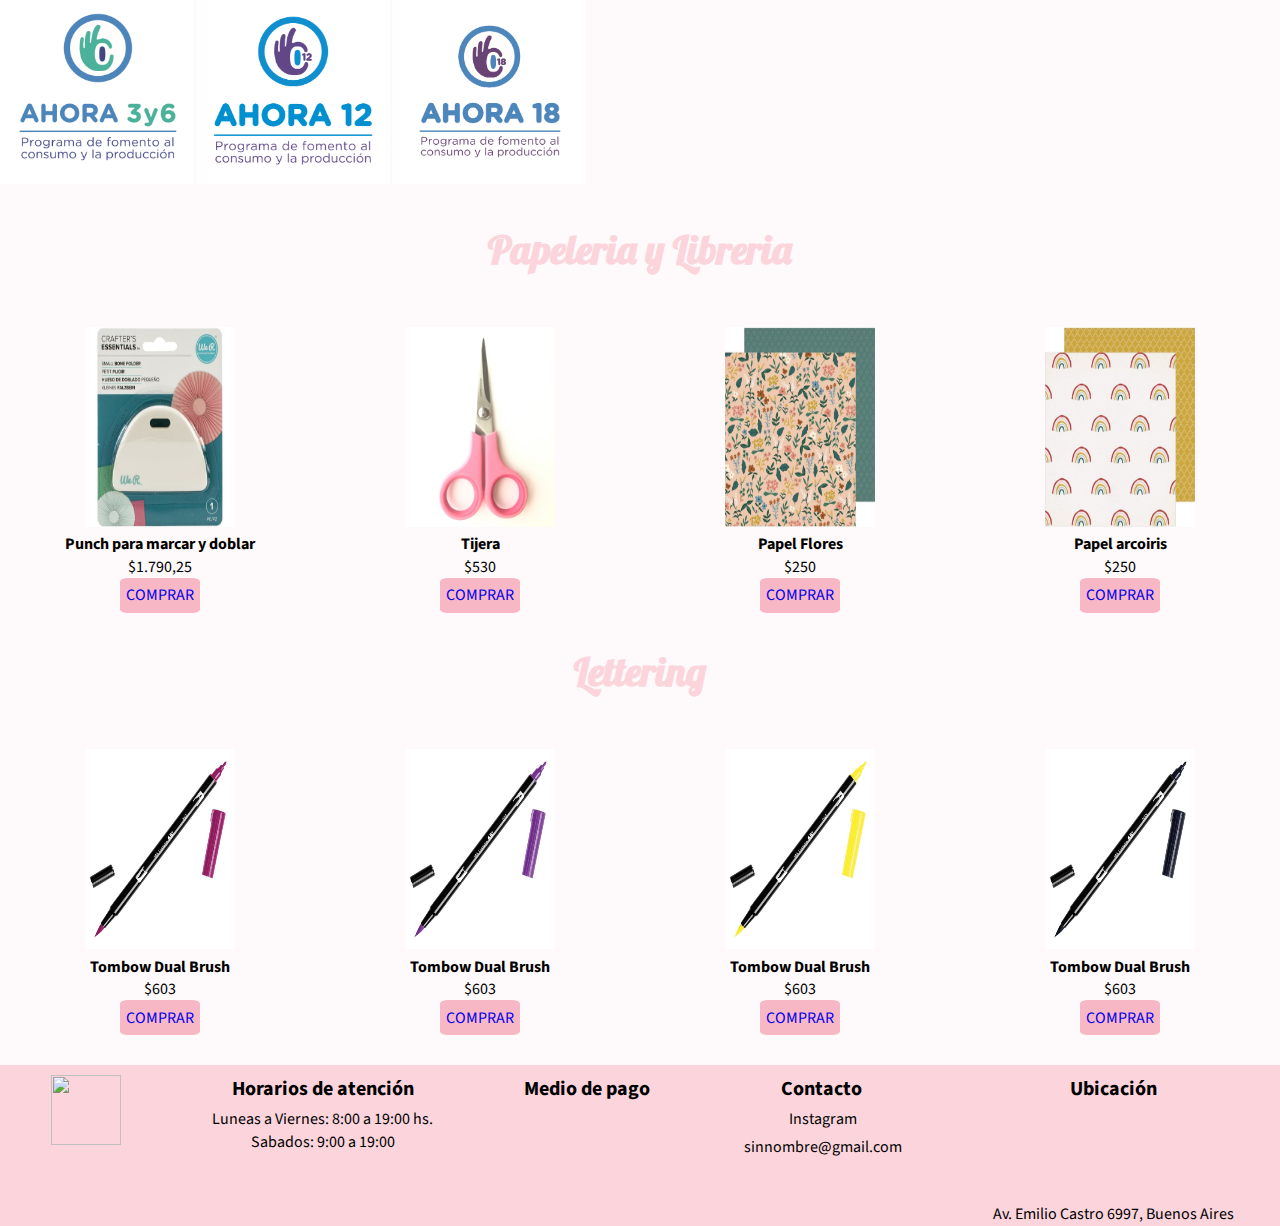
==== commit 91b5cf0b: "se elimino todos los target:_blank" ====
--- a/index.html
+++ b/index.html
@@ -33,19 +33,19 @@
                             <a class="nav-link active cabeceraTexto" aria-current="page" href="#">Inicio</a>
                         </li>
                         <li class="nav-item text-center" >
-                            <a class="nav-link cabeceraTexto" href="vistas/dibujo.html"  target="_blank">Dibujo</a>
-                        </li>
-                        <li class="nav-item text-center">
-                            <a class="nav-link cabeceraTexto" href="vistas/papeleria.html" target="_blank">Papeleria y Libreria </a>
-                        </li>
-                        <li class="nav-item text-center">
-                            <a class="nav-link cabeceraTexto" href="vistas/lettering.html" target="_blank">Lettering</a>
-                        </li>
-                        <li class="nav-item text-center">
-                            <a class="nav-link cabeceraTexto" href="vistas/journaling.html" target="_blank">Journaling</a>
-                        </li>
-                        <li class="nav-item text-center">
-                            <a class="nav-link cabeceraTexto" href="vistas/contacto.html" target="_blank">Contactanos</a>
+                            <a class="nav-link cabeceraTexto" href="vistas/dibujo.html"  >Dibujo</a>
+                        </li>
+                        <li class="nav-item text-center">
+                            <a class="nav-link cabeceraTexto" href="vistas/papeleria.html" >Papeleria y Libreria </a>
+                        </li>
+                        <li class="nav-item text-center">
+                            <a class="nav-link cabeceraTexto" href="vistas/lettering.html" >Lettering</a>
+                        </li>
+                        <li class="nav-item text-center">
+                            <a class="nav-link cabeceraTexto" href="vistas/journaling.html" >Journaling</a>
+                        </li>
+                        <li class="nav-item text-center">
+                            <a class="nav-link cabeceraTexto" href="vistas/contacto.html" >Contactanos</a>
                         </li>
                     </ul>
                 </div>
@@ -96,7 +96,7 @@
                 <div class="descripcion">
                     <h3>Punch para marcar y doblar</h3>
                     <p>$1.790,25</p>
-                    <button class="botonComprar1" type="button" > <a href="#" class="botonComprarEstilo">COMPRAR</a> </button>
+                    <button class="botonComprar5" type="button" > <a href="#" class="botonComprarEstilo">COMPRAR</a> </button>
                 </div>
             </div>
             <div class="muestraImg">
@@ -104,7 +104,7 @@
                 <div class="descripcion">
                     <h3>Tijera</h3>
                     <p>$530</p>
-                    <button class="botonComprar2" type="button" > <a href="#" class="botonComprarEstilo">COMPRAR</a> </button>
+                    <button class="botonComprar5" type="button" > <a href="#" class="botonComprarEstilo">COMPRAR</a> </button>
                 </div>
             </div>
             <div class="muestraImg">
@@ -112,7 +112,7 @@
                 <div class="descripcion">
                     <h3>Papel Flores</h3>
                     <p>$250</p>
-                    <button class="botonComprar3" type="button" > <a href="#" class="botonComprarEstilo">COMPRAR</a> </button>
+                    <button class="botonComprar5" type="button" > <a href="#" class="botonComprarEstilo">COMPRAR</a> </button>
                 </div>
             </div>
             <div class="muestraImg">
@@ -120,7 +120,7 @@
                 <div class="descripcion">
                     <h3>Papel arcoiris</h3>
                     <p>$250</p>
-                    <button class="botonComprar4" type="button" > <a href="#" class="botonComprarEstilo">COMPRAR</a> </button>
+                    <button class="botonComprar5" type="button" > <a href="#" class="botonComprarEstilo">COMPRAR</a> </button>
                 </div>
             </div>
         </div>
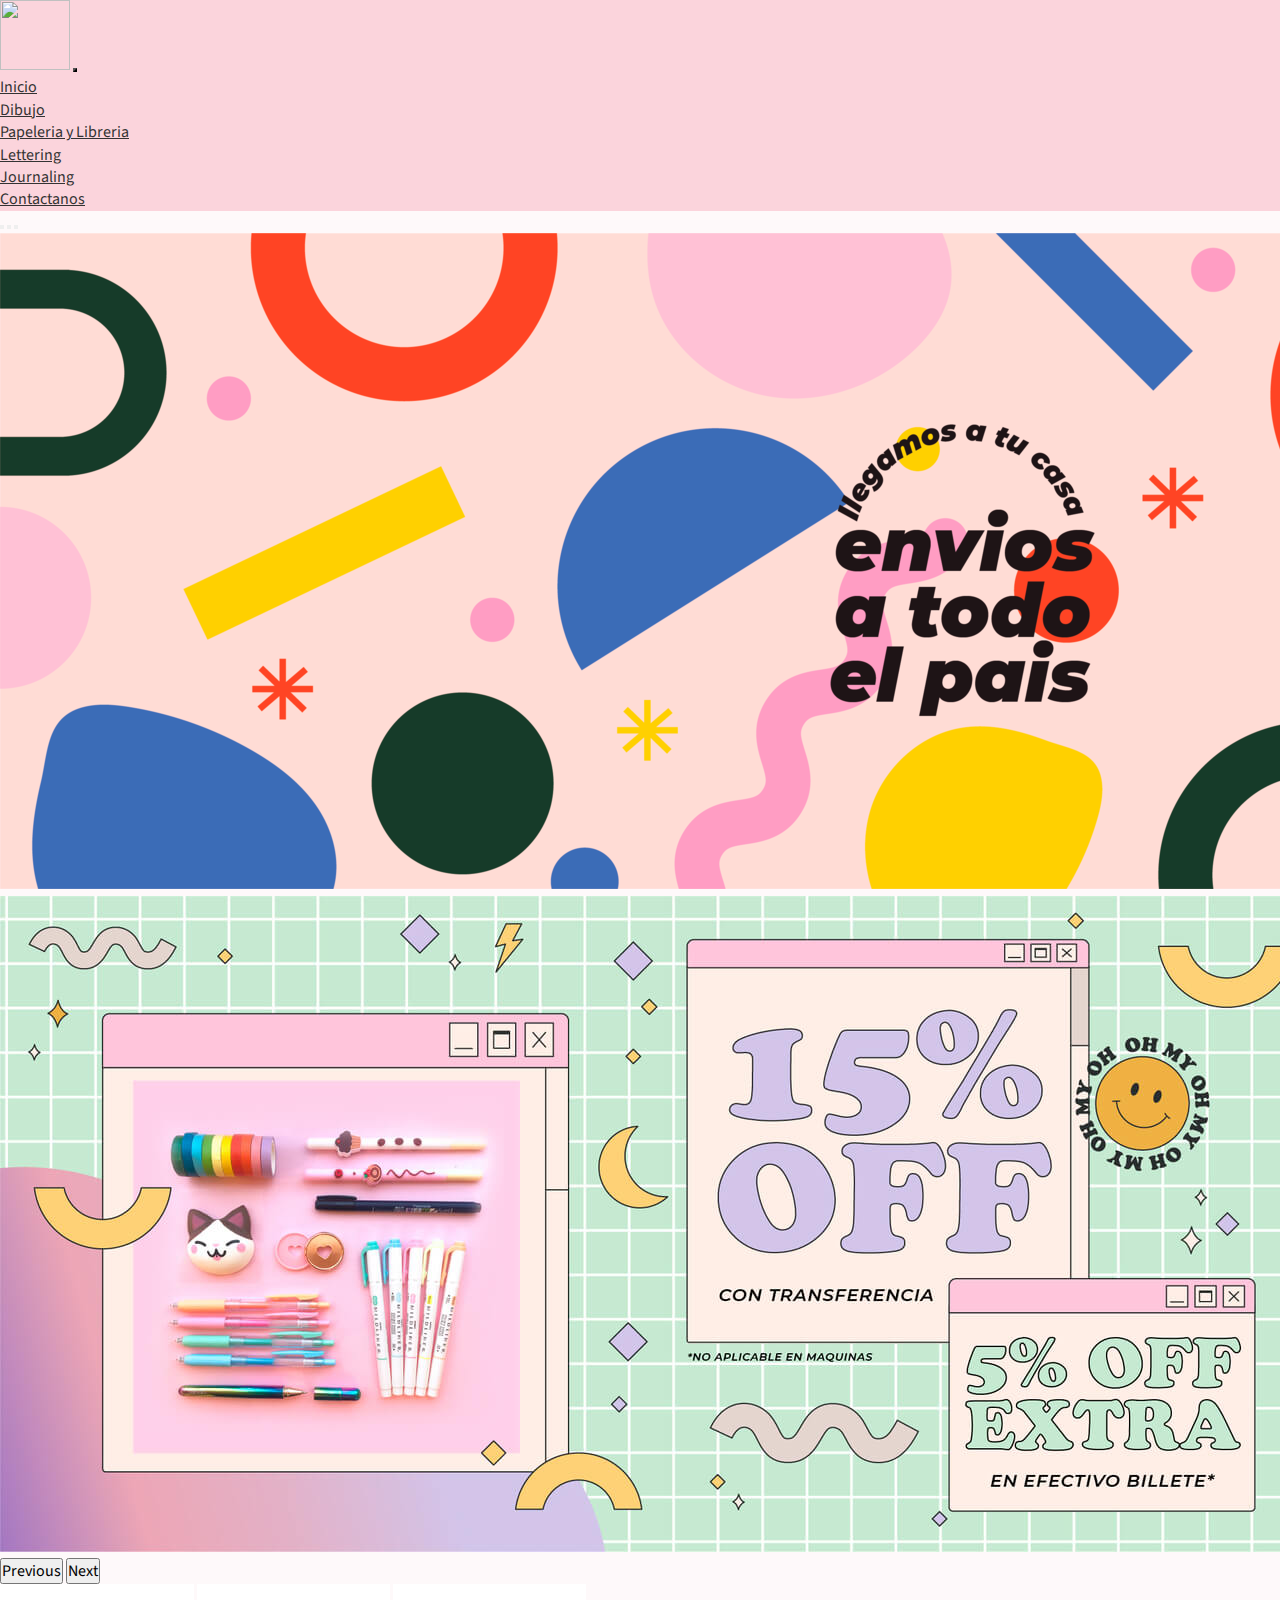
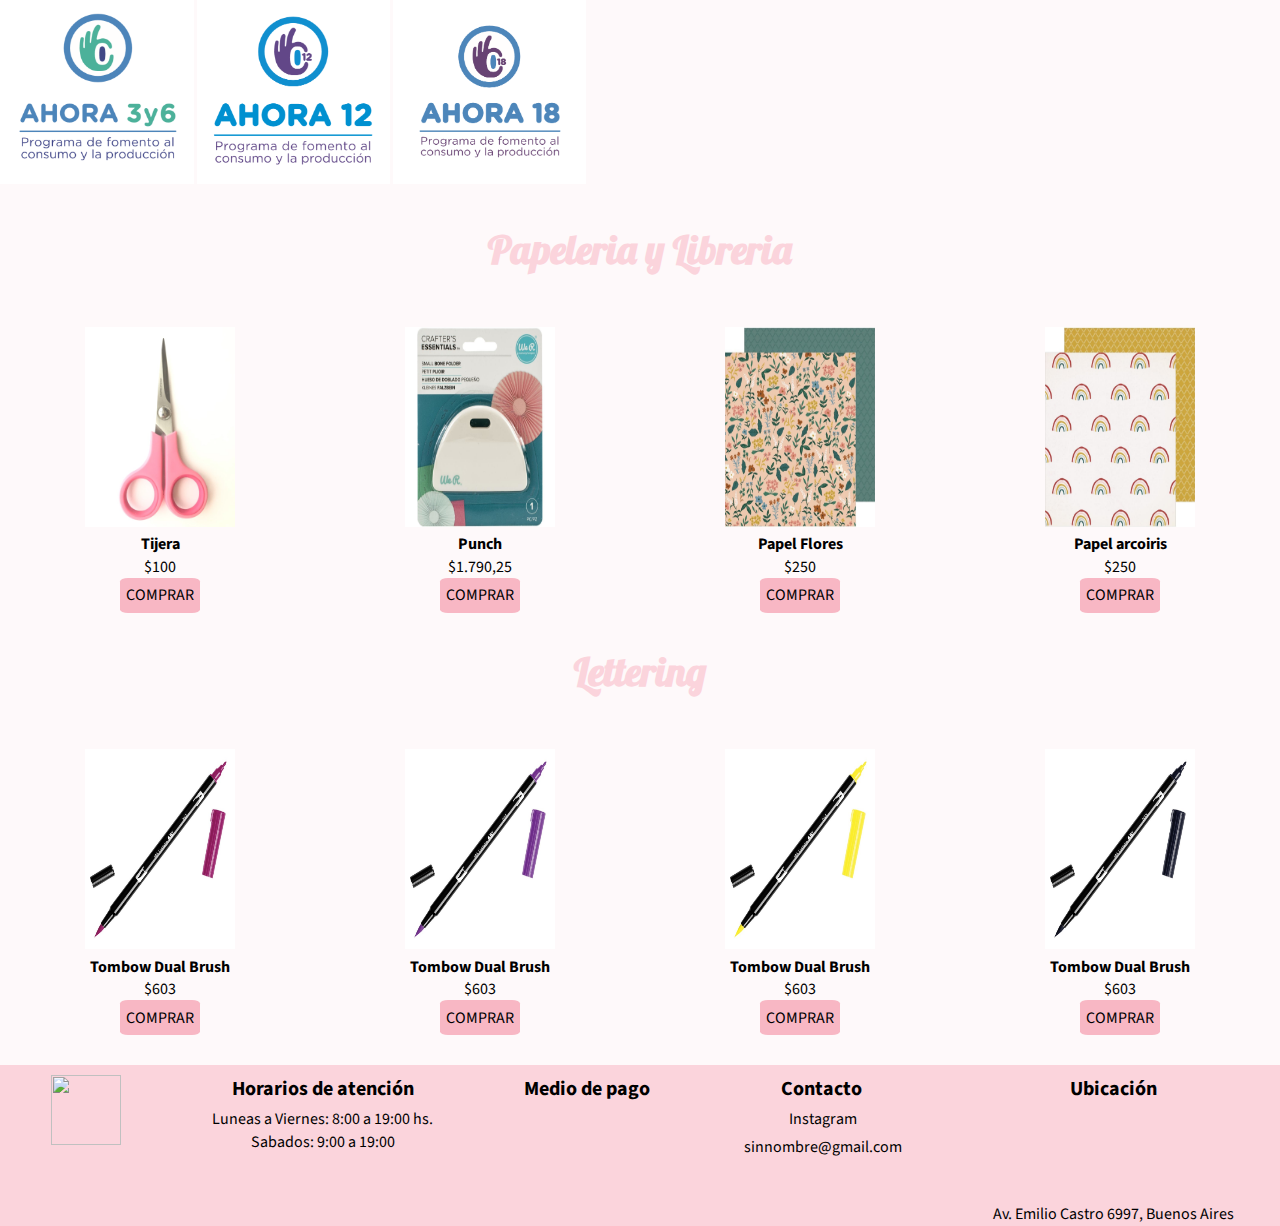
==== commit f7f0abad: "arregle el nombre del puch para doblar" ====
--- a/index.html
+++ b/index.html
@@ -92,18 +92,18 @@
         <h1 class="muestraIndexH1">Papeleria y Libreria</h1>
         <div class="muestra">
             <div class="muestraImg">
+                <img class="muestraMultimedia" src="multimedia/papeleria/papeleriaImg2.jpg" alt="">
+                <div class="descripcion">
+                    <h3>Tijera</h3>
+                    <p>$100</p>
+                    <button class="botonComprar5" type="button" > <a href="#" class="botonComprarEstilo">COMPRAR</a> </button>
+                </div>
+            </div>
+            <div class="muestraImg">
                 <img class="muestraMultimedia" src="multimedia/papeleria/papeleriaImg1.jpg" alt="">
                 <div class="descripcion">
-                    <h3>Punch para marcar y doblar</h3>
+                    <h3>Punch </h3>
                     <p>$1.790,25</p>
-                    <button class="botonComprar5" type="button" > <a href="#" class="botonComprarEstilo">COMPRAR</a> </button>
-                </div>
-            </div>
-            <div class="muestraImg">
-                <img class="muestraMultimedia" src="multimedia/papeleria/papeleriaImg2.jpg" alt="">
-                <div class="descripcion">
-                    <h3>Tijera</h3>
-                    <p>$530</p>
                     <button class="botonComprar5" type="button" > <a href="#" class="botonComprarEstilo">COMPRAR</a> </button>
                 </div>
             </div>
--- a/css/main.css
+++ b/css/main.css
@@ -33,7 +33,8 @@
   font-size: 40px;
 }
 
-.botonComprar, .botonComprar1, .botonComprar2, .botonComprar3, .botonComprar4, .botonComprar5 {
+.botonComprar5 {
+  background-color: #F8B7C4;
   color: #000000;
   border: none;
   height: 35px;
@@ -46,7 +47,6 @@
 .muestra {
   display: -ms-grid;
   display: grid;
-  -ms-grid-columns: (1fr)[4];
       grid-template-columns: repeat(4, 1fr);
   margin-top: 50px;
   margin-bottom: 30px;
@@ -75,27 +75,7 @@
   text-align: center;
 }
 
-.botonComprar1 {
-  background-color: green;
-}
-
-.botonComprar2 {
-  background-color: red;
-}
-
-.botonComprar3 {
-  background-color: yellow;
-}
-
-.botonComprar4 {
-  background-color: blue;
-}
-
-.botonComprar5 {
-  background-color: #F8B7C4;
-}
-
-.botonComprar:hover, .botonComprar1:hover, .botonComprar2:hover, .botonComprar3:hover, .botonComprar4:hover, .botonComprar5:hover {
+.botonComprar:hover {
   background-color: #F8B7C4;
   height: 41px;
   list-style: none;
@@ -103,6 +83,7 @@
 
 .botonComprarEstilo {
   text-decoration: none;
+  color: black;
 }
 
 .formularioContacto {
@@ -253,9 +234,7 @@
   .muestra {
     display: -ms-grid;
     display: grid;
-    -ms-grid-columns: (1fr)[2];
         grid-template-columns: repeat(2, 1fr);
-    -ms-grid-rows: (1fr)[2];
         grid-template-rows: repeat(2, 1fr);
   }
 }
